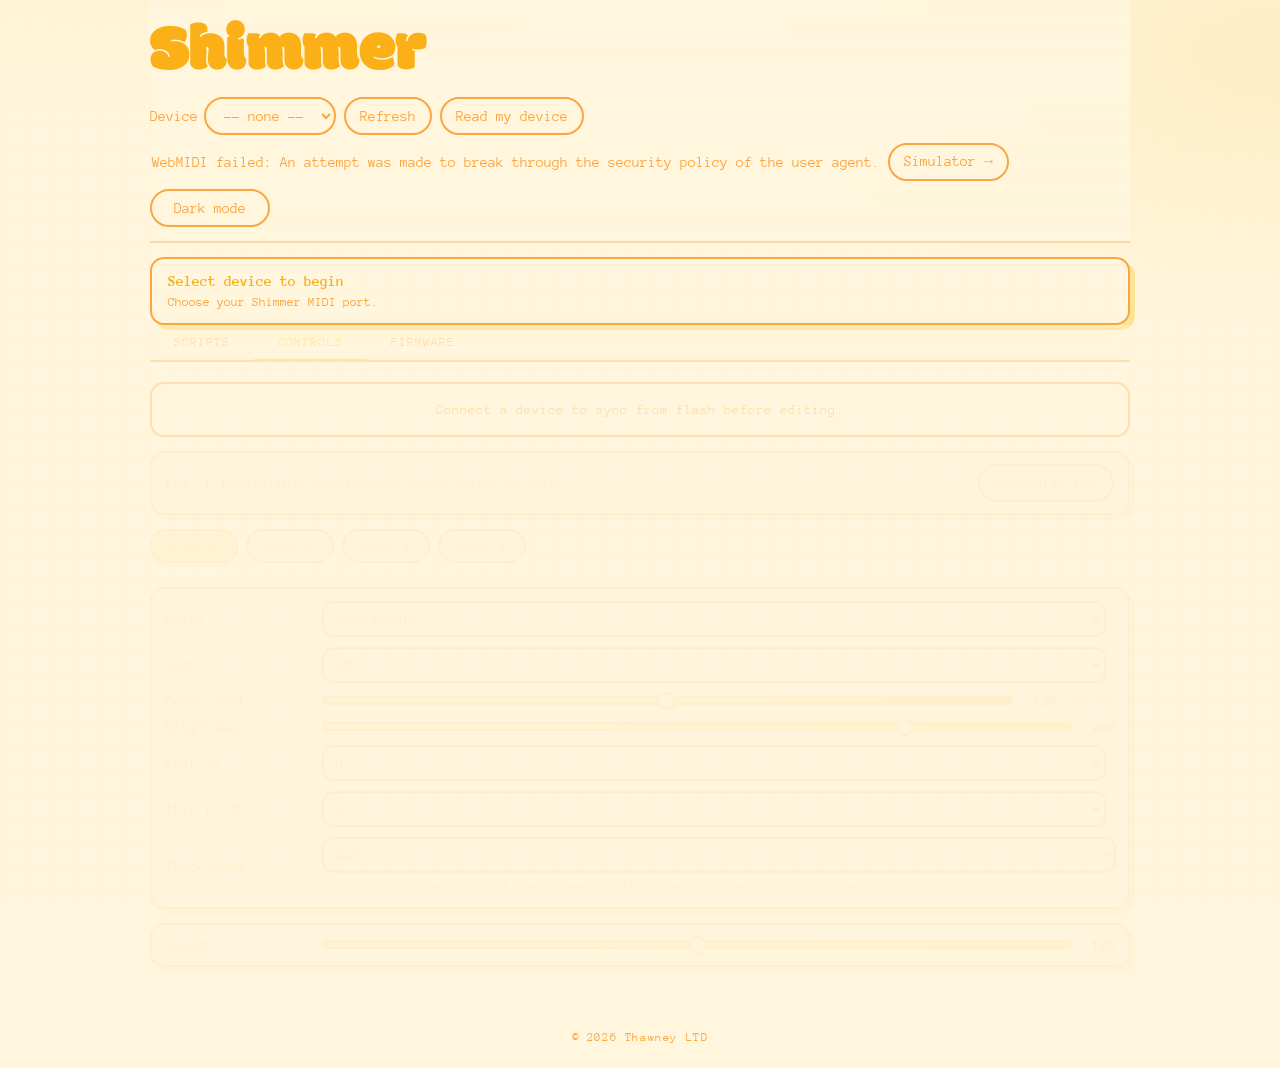
==== index.html @ 728501c5 "made the light mode less brown" ====
<!DOCTYPE html>
<html lang="en">
<head>
  <meta charset="UTF-8">
  <meta name="viewport" content="width=device-width, initial-scale=1.0">
  <title>Shimmer</title>
  <script>
    try {
      const theme = localStorage.getItem('shimmer-theme');
      if (theme) document.documentElement.dataset.theme = theme;
    } catch (e) {}
  </script>
  <link rel="preconnect" href="https://fonts.googleapis.com">
  <link rel="preconnect" href="https://fonts.gstatic.com" crossorigin>
  <link href="https://fonts.googleapis.com/css2?family=Anonymous+Pro:wght@700&family=Modak&display=swap" rel="stylesheet">
  <link rel="icon" href="favicon.svg" type="image/svg+xml">
  <link rel="stylesheet" href="style.css?v=7">
</head>
<body>
  <header>
    <h1>Shimmer</h1>
    <div id="midi-bar">
      <label class="port-label">Device <select id="midi-port"><option value="">-- none --</option></select></label>
      <button id="btn-refresh" class="btn-small">Refresh</button>
      <button id="btn-read-device" class="btn-small">Read my device</button>
      <span id="status"></span>
      <a href="simulator.html" class="btn-small" style="text-decoration:none;display:inline-flex;align-items:center;">Simulator →</a>
      <button type="button" class="btn-small theme-toggle" data-theme-toggle aria-pressed="false">Dark mode</button>
    </div>
  </header>

  <section id="startup-gate" data-state="awaiting" aria-live="polite">
    <h2 id="startup-title">Select device to begin</h2>
    <p id="startup-sub">Choose your Shimmer MIDI port, then wait while settings and scripts load.</p>
    <div class="startup-progress-track">
      <div id="startup-progress"></div>
    </div>
  </section>

  <nav class="tab-bar">
    <button class="tab" data-tab="scripts">Scripts</button>
    <button class="tab active" data-tab="controls">Controls</button>
    <button class="tab" data-tab="firmware">Firmware</button>
  </nav>

  <!-- ── Scripts tab ── -->
  <section id="tab-scripts" class="tab-content">
    <div id="slot-cards"></div>
    <p class="api-docs"><a href="user-modes/README.md" target="_blank">JS API reference →</a></p>
  </section>

  <!-- ── Controls tab ── -->
  <section id="tab-controls" class="tab-content active">

    <div class="lock-banner">
      Connect a device to sync from flash before editing.
    </div>

    <div id="key-banner">
      Key: <span id="key-info">C Pentatonic</span>
      <span class="key-hint">(double-press device button to cycle)</span>
      <div id="key-actions">
        <button id="btn-randomize-key" class="btn-small">Randomize Key</button>
      </div>
    </div>

    <div id="mode-picker">
      <div id="mode-pills"></div>
      <p id="mode-desc"></p>
    </div>

    <section id="shared-params">
      <label>Scale
        <select id="p-scale">
          <option value="0">Major</option>
          <option value="1">Minor</option>
          <option value="2">Dorian</option>
          <option value="3" selected>Pentatonic</option>
          <option value="4">Chromatic</option>
          <option value="5">Mixolydian</option>
          <option value="6">Lydian</option>
          <option value="7">Phrygian</option>
          <option value="8">Harmonic Minor</option>
          <option value="9">Whole Tone</option>
        </select>
      </label>
      <label>Root
        <select id="p-root"></select>
      </label>
      <label class="label-stack"><span>Tempo (BPM)</span>
        <div class="tempo-field">
          <input type="range" id="p-tempo" min="1" max="240" step="1" value="120">
          <output id="p-tempo-val">120</output>
          <span id="clock-info" class="control-note">Internal clock</span>
        </div>
      </label>
      <label>Brightness
        <input type="range" id="p-brightness" min="0" max="255" step="1" value="200">
        <output id="p-brightness-val">200</output>
      </label>
      <label>MIDI Ch
        <select id="p-channel">
          <option value="0">1</option><option value="1">2</option>
          <option value="2">3</option><option value="3">4</option>
          <option value="4">5</option><option value="5">6</option>
          <option value="6">7</option><option value="7">8</option>
          <option value="8">9</option><option value="9">10</option>
          <option value="10">11</option><option value="11">12</option>
          <option value="12">13</option><option value="13">14</option>
          <option value="14">15</option><option value="15">16</option>
        </select>
      </label>
      <label>MIDI In Ch
        <select id="p-in-channel">
          <option value="0">1</option><option value="1">2</option>
          <option value="2">3</option><option value="3">4</option>
          <option value="4">5</option><option value="5">6</option>
          <option value="6">7</option><option value="7">8</option>
          <option value="8">9</option><option value="9">10</option>
          <option value="10">11</option><option value="11">12</option>
          <option value="12">13</option><option value="13">14</option>
          <option value="14">15</option><option value="15">16</option>
        </select>
      </label>
      <label class="label-stack"><span>Clock Mode</span>
        <div class="control-stack">
          <select id="p-clock-mode">
            <option value="auto">Auto</option>
            <option value="leader">Leader</option>
            <option value="follower">Follower</option>
            <option value="internal">Internal</option>
          </select>
          <span id="p-clock-mode-help" class="control-note">Auto: follow external clock when present, otherwise run internal clock and send clock out.</span>
        </div>
      </label>
    </section>

    <section id="mode-param">
      <label>
        <span id="lbl-param">Amount</span>
        <input type="range" id="p-param" min="0" max="255" step="1" value="128">
        <output id="p-param-val">128</output>
      </label>
    </section>

  </section>

  <!-- ── Firmware tab ── -->
  <section id="tab-firmware" class="tab-content">
    <div class="fw-panel">
      <div class="fw-server-row">
        <span id="fw-server-info">Checking firmware folder…</span>
        <button id="fw-server-reload" class="fw-reload-btn" title="Re-check folder">↺</button>
      </div>
      <div class="fw-zone">
        <label class="fw-file-label">
          <input type="file" id="fw-file" accept=".bin">
          <span id="fw-filename">or choose a file…</span>
        </label>
        <button id="fw-flash" class="fw-flash-btn" disabled>Flash firmware</button>
        <button id="fw-abort" class="fw-abort-btn" style="display:none">Abort</button>
      </div>
      <div class="fw-progress-track" id="fw-progress-track" style="display:none">
        <div id="fw-progress-bar"></div>
      </div>
      <p id="fw-status" class="fw-status-text"></p>
      <p class="fw-note">
        The device reboots automatically after a successful flash.<br>
        Rollback is active: if the new firmware crashes before setup() completes,
        the device boots the previous version.
      </p>
    </div>
  </section>

  <script src="theme.js?v=1"></script>
  <script src="script-safety.js?v=2"></script>
  <script src="app.js?v=10"></script>
  <footer class="site-footer">© 2026 Thawney LTD</footer>
</body>
</html>
---- style.css ----
*,
*::before,
*::after {
  box-sizing: border-box;
  margin: 0;
  padding: 0;
}

html {
  color-scheme: light;
}

:root {
  --paper: #fff6dd;
  --paper-2: #fff6dd;
  --surface: #fff6dd;
  --surface-2: #fff6dd;
  --surface-3: #ffdc79;
  --ink: #faa642;
  --ink-soft: #faa642;
  --accent-olive: #fcb017;
  --line: #faa642;
  --line-soft: rgba(250, 166, 66, 0.22);
  --accent-yellow: #fec40e;
  --accent-glow: #ffdc79;
  --shadow: rgba(255, 220, 121, 0.7);
  --radius: 14px;
  --pill: 999px;
  --page-w: min(980px, 100% - 30px);
}

html[data-theme="dark"] {
  color-scheme: dark;
  --paper: #232323;
  --paper-2: #2d2d2d;
  --surface: #303030;
  --surface-2: #343434;
  --surface-3: #4a4a4a;
  --ink: #ffffff;
  --ink-soft: #f0f0f0;
  --accent-olive: #ffc60a;
  --line: #ffc60a;
  --line-soft: rgba(255, 198, 10, 0.22);
  --accent-yellow: #ffc60a;
  --accent-glow: #fff1bd;
  --shadow: #8f6e00;
}

body {
  min-height: 100vh;
  color: var(--ink);
  font-family: "Anonymous Pro", "Courier New", monospace;
  font-size: 15px;
  background:
    radial-gradient(1200px 560px at 8% -18%, rgba(255, 220, 121, 0.22), transparent 55%),
    radial-gradient(900px 480px at 100% 5%, rgba(252, 176, 23, 0.12), transparent 58%),
    linear-gradient(180deg, var(--paper), var(--paper-2));
}

body::before {
  content: "";
  position: fixed;
  inset: 0;
  pointer-events: none;
  background-image:
    linear-gradient(to right, rgba(255, 220, 121, 0.14) 1px, transparent 1px),
    linear-gradient(to bottom, rgba(255, 220, 121, 0.14) 1px, transparent 1px);
  background-size: 24px 24px;
  opacity: 0.24;
}

/* ---------------------------------------------------------------------------
   Header
--------------------------------------------------------------------------- */
header {
  position: sticky;
  top: 0;
  z-index: 20;
  padding: 20px 0 14px;
  background: linear-gradient(180deg, rgba(255, 246, 221, 0.98), rgba(255, 246, 221, 0.94));
  backdrop-filter: blur(4px);
  border-bottom: 2px solid rgba(250, 166, 66, 0.4);
  width: var(--page-w);
  margin: 0 auto;
}

h1 {
  display: inline-block;
  font-family: "Modak", Impact, sans-serif;
  font-size: clamp(2.2rem, 5.2vw, 4.2rem);
  font-weight: 400;
  line-height: 1;
  color: var(--accent-olive);
}

#midi-bar {
  margin-top: 10px;
  display: flex;
  flex-wrap: wrap;
  gap: 8px;
  align-items: center;
}

#midi-bar select,
.btn-small {
  height: 38px;
  border: 2px solid var(--line);
  background: var(--surface-2);
  color: var(--ink);
  border-radius: var(--pill);
  padding: 0 14px;
  font: inherit;
}

#midi-bar button,
.btn-small {
  cursor: pointer;
}

#midi-bar button:hover,
.btn-small:hover {
  background: var(--surface-3);
}

.theme-toggle {
  min-width: 120px;
}

button.home-link {
  font: inherit;
  cursor: pointer;
}

#midi-bar select:focus,
#midi-bar button:focus,
.btn-small:focus,
.mode-pill:focus,
label select:focus,
input[type="range"]:focus {
  outline: 3px solid rgba(254, 196, 14, 0.34);
  outline-offset: 1px;
}

.port-label {
  display: inline-flex;
  gap: 6px;
  align-items: center;
  color: var(--ink-soft);
}

#status {
  color: var(--ink-soft);
  padding-left: 2px;
}

/* ---------------------------------------------------------------------------
   Startup gate + global lock
--------------------------------------------------------------------------- */
#startup-gate {
  width: var(--page-w);
  margin: 14px auto 0;
  padding: 14px 16px;
  background: var(--surface);
  border: 2px solid var(--line);
  border-radius: var(--radius);
  box-shadow: 5px 5px 0 var(--shadow);
}

#startup-gate h2 {
  font-size: 15px;
  color: var(--accent-olive);
}

#startup-gate p {
  margin-top: 6px;
  font-size: 13px;
  color: var(--ink-soft);
}

.startup-progress-track {
  margin-top: 10px;
  height: 10px;
  border-radius: var(--pill);
  border: 2px solid var(--line);
  background: #ffdc79;
  overflow: hidden;
}

#startup-progress {
  width: 0%;
  height: 100%;
  background: linear-gradient(90deg, var(--accent-yellow), var(--accent-glow));
  transition: width 0.18s ease;
}

#startup-gate[data-state="awaiting"] .startup-progress-track {
  display: none;
}

#startup-gate[data-state="ready"] {
  display: none;
}

body.boot-locked .tab-bar,
body.boot-locked .tab-content {
  opacity: 0.28;
  pointer-events: none;
  user-select: none;
}

/* ---------------------------------------------------------------------------
   Tab navigation
--------------------------------------------------------------------------- */
.tab-bar {
  position: sticky;
  top: calc(20px + 14px + 2rem + 10px + 38px + 2px); /* rough header height */
  z-index: 10;
  display: flex;
  gap: 0;
  width: var(--page-w);
  margin: 0 auto;
  border-bottom: 2px solid var(--line);
  background: rgba(255, 246, 221, 0.96);
  backdrop-filter: blur(4px);
}

.tab {
  padding: 10px 24px;
  background: none;
  border: none;
  border-bottom: 3px solid transparent;
  color: var(--ink-soft);
  font: inherit;
  font-size: 13px;
  text-transform: uppercase;
  letter-spacing: 0.08em;
  cursor: pointer;
  transition: color 0.12s ease, border-color 0.12s ease;
  margin-bottom: -2px;
}

.tab:hover {
  color: var(--ink);
}

.tab.active {
  color: var(--accent-yellow);
  border-bottom-color: var(--accent-yellow);
}

/* ---------------------------------------------------------------------------
   Tab content sections
--------------------------------------------------------------------------- */
.tab-content {
  display: none;
  width: var(--page-w);
  margin: 0 auto;
  padding: 20px 0 40px;
}

.tab-content.active {
  display: block;
}

/* ---------------------------------------------------------------------------
   Scripts tab — slot cards
--------------------------------------------------------------------------- */
#slot-cards {
  display: grid;
  grid-template-columns: repeat(auto-fit, minmax(380px, 1fr));
  gap: 18px;
}

.slot-card {
  background: var(--surface);
  border: 2px solid var(--line);
  border-radius: var(--radius);
  box-shadow: 5px 5px 0 var(--shadow);
  padding: 16px;
  display: flex;
  flex-direction: column;
  gap: 10px;
}

.slot-header {
  display: flex;
  align-items: baseline;
  gap: 10px;
}

.slot-num {
  font-size: 11px;
  text-transform: uppercase;
  letter-spacing: 0.1em;
  color: var(--ink-soft);
  white-space: nowrap;
}

.slot-name {
  font-weight: 700;
  color: var(--accent-olive);
  font-size: 1.05rem;
  white-space: nowrap;
  overflow: hidden;
  text-overflow: ellipsis;
}

.slot-desc {
  color: var(--ink-soft);
  font-size: 13px;
  line-height: 1.5;
  min-height: 2.8em;
}

.slot-picker {
  display: flex;
  flex-wrap: wrap;
  gap: 8px;
  align-items: center;
}

.slot-picker select {
  flex: 1;
  min-width: 0;
  min-height: 34px;
  border: 2px solid var(--line);
  border-radius: 11px;
  padding: 0 10px;
  font: inherit;
  font-size: 13px;
  color: var(--ink);
  background: var(--surface-2);
  cursor: pointer;
}

.slot-picker select:focus {
  outline: 3px solid rgba(254, 196, 14, 0.34);
  outline-offset: 1px;
}

.file-label {
  display: inline-flex;
  align-items: center;
  gap: 6px;
  height: 34px;
  border: 2px solid var(--line);
  border-radius: 11px;
  padding: 0 12px;
  font: inherit;
  font-size: 13px;
  color: var(--ink-soft);
  background: var(--surface-2);
  cursor: pointer;
  white-space: nowrap;
}

.file-label:hover {
  background: var(--surface-3);
}

.file-label input[type="file"] {
  display: none;
}

/* Script search */
.script-search-wrap {
  position: relative;
  flex: 1;
  min-width: 0;
}

.script-search {
  width: 100%;
  background: var(--paper);
  color: var(--ink);
  font-family: "Anonymous Pro", "Courier New", monospace;
  font-size: 13px;
  border: 2px solid var(--line);
  border-radius: var(--radius);
  padding: 6px 10px;
  outline: none;
}

.script-search::placeholder {
  color: var(--ink-soft);
  opacity: 0.45;
}

.script-search:focus {
  outline: 3px solid rgba(254, 196, 14, 0.34);
  outline-offset: 1px;
}

.script-results {
  display: none;
  position: absolute;
  top: calc(100% + 4px);
  left: 0;
  right: 0;
  z-index: 100;
  max-height: 280px;
  overflow-y: auto;
  list-style: none;
  background: var(--surface);
  border: 2px solid var(--line);
  border-radius: var(--radius);
  box-shadow: 0 8px 24px rgba(255, 220, 121, 0.26);
}

.script-results.open {
  display: block;
}

.script-result {
  display: flex;
  flex-direction: column;
  gap: 2px;
  padding: 8px 12px;
  cursor: pointer;
  border-bottom: 1px solid rgba(250, 166, 66, 0.14);
}

.script-result:last-child {
  border-bottom: none;
}

.script-result:hover,
.script-result--active {
  background: rgba(254, 196, 14, 0.14);
}

.script-result-name {
  font-weight: 700;
  color: var(--accent-olive);
  font-size: 13px;
}

.script-result-badge {
  font-size: 10px;
  color: #fcb017;
  opacity: 0.8;
  text-transform: uppercase;
  letter-spacing: 0.05em;
}

.script-result-desc {
  font-size: 11px;
  color: var(--ink-soft);
  opacity: 0.75;
  line-height: 1.4;
}

.script-result-sound {
  font-size: 11px;
  color: var(--accent-yellow);
  opacity: 0.55;
}

.script-result-sound::before {
  content: '♪  ';
}

.script-result-empty {
  padding: 10px 12px;
  color: var(--ink-soft);
  opacity: 0.4;
  font-style: italic;
  font-size: 12px;
}

.slot-code {
  display: block;
  width: 100%;
  height: 280px;
  background: #fff6dd;
  color: #faa642;
  font-family: "Anonymous Pro", "Courier New", monospace;
  font-size: 12px;
  border: 2px solid var(--line);
  border-radius: var(--radius);
  padding: 10px 12px;
  resize: vertical;
  tab-size: 2;
  box-shadow: inset 0 2px 8px rgba(255, 220, 121, 0.16);
}

.slot-code:focus {
  outline: 3px solid rgba(254, 196, 14, 0.34);
  outline-offset: 1px;
}

.slot-safety {
  min-height: 2.3em;
  font-size: 12px;
  line-height: 1.45;
  color: #faa642;
}

.slot-safety--warn {
  color: #fcb017;
}

.slot-safety--error {
  color: #cc5a1b;
}

.slot-footer {
  display: flex;
  align-items: center;
  gap: 12px;
  flex-wrap: wrap;
}

.slot-upload-btn {
  height: 36px;
  background: var(--accent-yellow);
  color: #0d0d0b;
  border: none;
  border-radius: var(--pill);
  padding: 0 18px;
  font: inherit;
  font-weight: 700;
  cursor: pointer;
  transition: opacity 0.12s ease;
}

.slot-dl-btn {
  height: 36px;
  background: var(--surface-2);
  color: var(--ink);
  border: 2px solid var(--line);
  border-radius: var(--pill);
  padding: 0 18px;
  font: inherit;
  font-weight: 700;
  cursor: pointer;
  transition: opacity 0.12s ease, background 0.12s ease;
}

.slot-dl-btn:hover { opacity: 0.88; background: var(--surface-3); }
.slot-dl-btn:disabled { opacity: 0.4; cursor: default; }

.slot-upload-btn:hover { opacity: 0.88; }
.slot-upload-btn:disabled { opacity: 0.4; cursor: default; }

.slot-status {
  color: var(--ink-soft);
  font-size: 13px;
}

.api-docs {
  margin-top: 14px;
  font-size: 13px;
}

.api-docs a {
  color: var(--accent-yellow);
}

/* ---------------------------------------------------------------------------
   Controls lock (hidden once device is synced)
--------------------------------------------------------------------------- */
.lock-banner {
  text-align: center;
  padding: 18px 20px;
  background: var(--surface);
  border: 2px solid var(--line);
  border-radius: var(--radius);
  color: var(--ink-soft);
  font-size: 14px;
}

.lock-banner strong {
  color: var(--accent-yellow);
}

#tab-controls.synced .lock-banner {
  display: none;
}

#tab-controls:not(.synced) #key-banner,
#tab-controls:not(.synced) #mode-picker,
#tab-controls:not(.synced) #shared-params,
#tab-controls:not(.synced) #mode-param {
  opacity: 0.3;
  pointer-events: none;
  user-select: none;
}

/* ---------------------------------------------------------------------------
   Controls tab
--------------------------------------------------------------------------- */
#tab-controls {
  display: none;
  flex-direction: column;
  gap: 14px;
}

#tab-controls.active {
  display: flex;
}

#key-banner {
  display: flex;
  flex-wrap: wrap;
  align-items: baseline;
  gap: 8px;
  padding: 11px 14px;
  background: var(--surface);
  border: 2px solid var(--line);
  border-radius: var(--radius);
  box-shadow: 5px 5px 0 var(--shadow);
}

#key-actions {
  margin-left: auto;
  display: flex;
  flex-wrap: wrap;
  gap: 8px;
}

#key-info {
  font-weight: 700;
  color: var(--ink);
}

.key-hint {
  color: var(--ink-soft);
  font-size: 13px;
}

#mode-picker {
  padding: 0;
}

#mode-pills {
  display: flex;
  flex-wrap: wrap;
  gap: 8px;
}

.mode-pill {
  border: 2px solid var(--line);
  border-radius: var(--pill);
  background: var(--surface-2);
  color: var(--ink);
  padding: 7px 18px;
  font: inherit;
  cursor: pointer;
  transition: transform 0.12s ease, box-shadow 0.12s ease, background-color 0.12s ease;
}

.mode-pill:hover {
  transform: translateY(-1px);
  box-shadow: 0 3px 0 var(--shadow);
}

.mode-pill.active {
  background: var(--surface-3);
  box-shadow: 0 4px 0 var(--shadow);
}

#mode-desc {
  margin-top: 10px;
  max-width: 760px;
  color: var(--ink-soft);
  line-height: 1.55;
  font-size: 14px;
}

#shared-params,
#mode-param {
  background: var(--surface);
  border: 2px solid var(--line);
  border-radius: var(--radius);
  box-shadow: 5px 5px 0 var(--shadow);
  padding: 12px;
  display: grid;
  gap: 10px;
}

label {
  display: grid;
  grid-template-columns: 148px 1fr auto;
  gap: 10px;
  align-items: center;
  color: var(--ink-soft);
}

label.label-stack {
  grid-template-columns: 148px 1fr;
}

label > span {
  color: var(--ink-soft);
}

.tempo-field {
  display: flex;
  flex-wrap: wrap;
  align-items: center;
  gap: 10px;
}

.control-stack {
  display: flex;
  flex-direction: column;
  gap: 6px;
}

.tempo-field input[type="range"] {
  flex: 1 1 240px;
}

.control-note {
  color: var(--accent-yellow);
  font-size: 12px;
  line-height: 1.35;
}

label select {
  width: 100%;
  min-height: 36px;
  border: 2px solid var(--line);
  border-radius: 11px;
  padding: 0 10px;
  font: inherit;
  color: var(--ink);
  background: var(--surface-2);
}

output {
  min-width: 34px;
  text-align: right;
  color: var(--ink);
  font-weight: 700;
}

input[type="range"] {
  -webkit-appearance: none;
  appearance: none;
  width: 100%;
  height: 9px;
  border-radius: 999px;
  border: 2px solid var(--line);
  background: linear-gradient(90deg, var(--accent-glow), var(--accent-yellow));
}

input[type="range"]::-webkit-slider-thumb {
  -webkit-appearance: none;
  width: 18px;
  height: 18px;
  border-radius: 50%;
  background: #fff6dd;
  border: 2px solid var(--line);
  box-shadow: 2px 2px 0 var(--shadow);
  cursor: pointer;
}

input[type="range"]::-moz-range-thumb {
  width: 18px;
  height: 18px;
  border-radius: 50%;
  background: #fff6dd;
  border: 2px solid var(--line);
  box-shadow: 2px 2px 0 var(--shadow);
  cursor: pointer;
}

@keyframes fade-up {
  from { opacity: 0; transform: translateY(8px); }
  to   { opacity: 1; transform: translateY(0); }
}

/* ---------------------------------------------------------------------------
   Responsive
--------------------------------------------------------------------------- */
/* ---------------------------------------------------------------------------
   Firmware tab
--------------------------------------------------------------------------- */
.fw-panel {
  display: flex;
  flex-direction: column;
  gap: 14px;
  max-width: 680px;
}

.fw-server-row {
  display: flex;
  align-items: center;
  gap: 10px;
  font-family: monospace;
  font-size: 0.85rem;
  color: var(--accent-yellow);
  opacity: 0.85;
}

.fw-reload-btn {
  background: none;
  border: 1px solid var(--accent-yellow);
  color: var(--accent-yellow);
  border-radius: 50%;
  width: 24px;
  height: 24px;
  font-size: 0.9rem;
  cursor: pointer;
  opacity: 0.6;
  line-height: 1;
  padding: 0;
  flex-shrink: 0;
}
.fw-reload-btn:hover { opacity: 1; }

.fw-zone {
  display: flex;
  flex-wrap: wrap;
  gap: 10px;
  align-items: center;
}

.fw-file-label {
  display: inline-flex;
  align-items: center;
  height: 38px;
  border: 2px solid var(--line);
  border-radius: var(--pill);
  padding: 0 16px;
  font: inherit;
  font-size: 13px;
  color: var(--ink-soft);
  background: var(--surface-2);
  cursor: pointer;
  white-space: nowrap;
  gap: 8px;
}

.fw-file-label:hover {
  background: var(--surface-3);
}

.fw-file-label input[type="file"] {
  display: none;
}

.fw-flash-btn {
  height: 38px;
  background: var(--accent-yellow);
  color: #0d0d0b;
  border: none;
  border-radius: var(--pill);
  padding: 0 20px;
  font: inherit;
  font-weight: 700;
  cursor: pointer;
  transition: opacity 0.12s ease;
}

.fw-flash-btn:hover  { opacity: 0.88; }
.fw-flash-btn:disabled { opacity: 0.35; cursor: default; }

.fw-abort-btn {
  height: 38px;
  background: var(--surface-2);
  color: var(--ink);
  border: 2px solid var(--line);
  border-radius: var(--pill);
  padding: 0 20px;
  font: inherit;
  font-weight: 700;
  cursor: pointer;
  transition: opacity 0.12s ease, background 0.12s ease;
}

.fw-abort-btn:hover { background: var(--surface-3); }

.fw-progress-track {
  height: 10px;
  border-radius: var(--pill);
  border: 2px solid var(--line);
  background: #ffdc79;
  overflow: hidden;
}

#fw-progress-bar {
  width: 0%;
  height: 100%;
  background: linear-gradient(90deg, var(--accent-yellow), var(--accent-glow));
  transition: width 0.2s ease;
}

.fw-status-text {
  color: var(--ink-soft);
  font-size: 13px;
  min-height: 1em;
}

.fw-note {
  font-size: 12px;
  color: #faa642;
  line-height: 1.6;
  border-left: 2px solid #ffdc79;
  padding-left: 10px;
}

@media (max-width: 760px) {
  :root {
    --page-w: min(980px, 100% - 22px);
  }

  h1 {
    font-size: clamp(2.3rem, 12vw, 3.4rem);
  }

  label {
    grid-template-columns: 1fr;
    gap: 6px;
  }

  output {
    text-align: left;
  }

  #midi-bar {
    gap: 6px;
  }

  #midi-bar select,
  #midi-bar button,
  .btn-small {
    height: 36px;
    padding: 0 12px;
  }

  #key-actions {
    margin-left: 0;
    width: 100%;
  }

  #slot-cards {
    grid-template-columns: 1fr;
  }
}

.site-footer {
  text-align: center;
  padding: 1.5rem;
  font-size: 0.75rem;
  color: #faa642;
  letter-spacing: 0.05em;
}

html[data-theme="dark"] body {
  background:
    radial-gradient(1200px 560px at 8% -18%, rgba(255, 198, 10, 0.14), transparent 55%),
    radial-gradient(900px 480px at 100% 5%, rgba(255, 198, 10, 0.22), transparent 58%),
    linear-gradient(180deg, var(--paper), var(--paper-2));
}

html[data-theme="dark"] body::before {
  background-image:
    linear-gradient(to right, rgba(255, 255, 255, 0.06) 1px, transparent 1px),
    linear-gradient(to bottom, rgba(255, 255, 255, 0.06) 1px, transparent 1px);
  opacity: 0.28;
}

html[data-theme="dark"] header {
  background: linear-gradient(180deg, rgba(35, 35, 35, 0.96), rgba(45, 45, 45, 0.9));
  border-bottom-color: rgba(255, 198, 10, 0.5);
}

html[data-theme="dark"] #midi-bar select:focus,
html[data-theme="dark"] #midi-bar button:focus,
html[data-theme="dark"] .btn-small:focus,
html[data-theme="dark"] .mode-pill:focus,
html[data-theme="dark"] label select:focus,
html[data-theme="dark"] input[type="range"]:focus,
html[data-theme="dark"] .slot-picker select:focus,
html[data-theme="dark"] .script-search:focus,
html[data-theme="dark"] .slot-code:focus {
  outline: 3px solid rgba(255, 198, 10, 0.45);
}

html[data-theme="dark"] #startup-gate {
  background: var(--surface);
}

html[data-theme="dark"] .startup-progress-track,
html[data-theme="dark"] .fw-progress-track {
  background: #1c1c1c;
}

html[data-theme="dark"] .tab-bar {
  background: rgba(35, 35, 35, 0.96);
}

html[data-theme="dark"] .script-results {
  box-shadow: 0 8px 24px rgba(0, 0, 0, 0.5);
}

html[data-theme="dark"] .script-result {
  border-bottom-color: rgba(255, 255, 255, 0.05);
}

html[data-theme="dark"] .script-result:hover,
html[data-theme="dark"] .script-result--active {
  background: rgba(255, 198, 10, 0.12);
}

html[data-theme="dark"] .slot-code {
  background: #111;
  color: #c8a96e;
  box-shadow: inset 0 2px 8px rgba(0, 0, 0, 0.4);
}

html[data-theme="dark"] input[type="range"]::-webkit-slider-thumb,
html[data-theme="dark"] input[type="range"]::-moz-range-thumb {
  background: #fff1bd;
}

html[data-theme="dark"] .fw-note {
  color: #888;
  border-left-color: #555;
}

html[data-theme="dark"] .site-footer {
  color: #555;
}
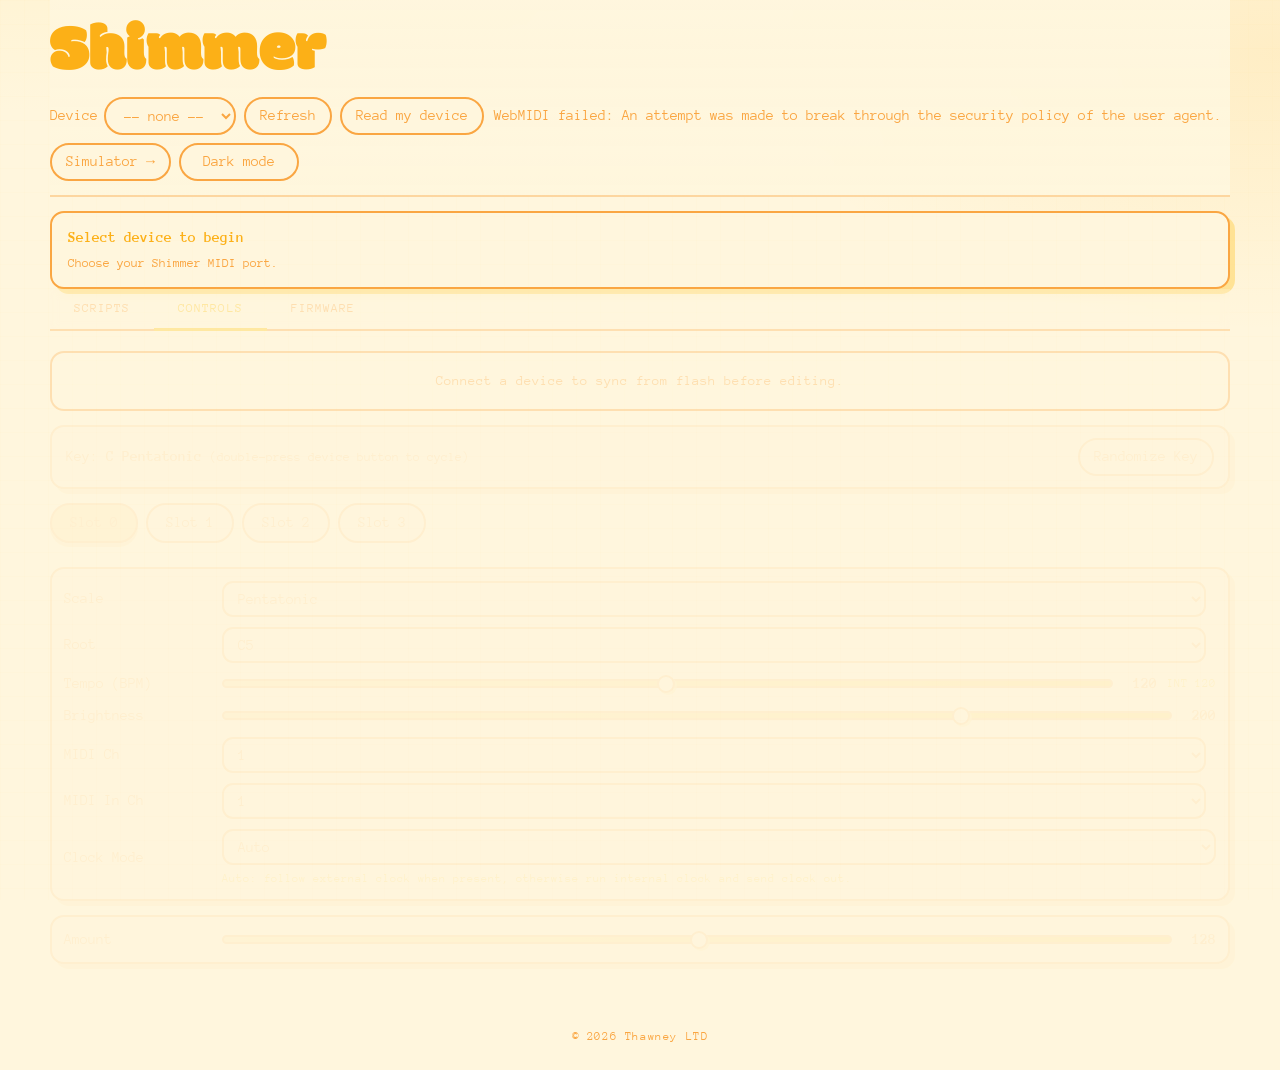
==== commit 1ac6f041: "made searching friendlier" ====
--- a/index.html
+++ b/index.html
@@ -14,7 +14,7 @@
   <link rel="preconnect" href="https://fonts.gstatic.com" crossorigin>
   <link href="https://fonts.googleapis.com/css2?family=Anonymous+Pro:wght@700&family=Modak&display=swap" rel="stylesheet">
   <link rel="icon" href="favicon.svg" type="image/svg+xml">
-  <link rel="stylesheet" href="style.css?v=7">
+  <link rel="stylesheet" href="style.css?v=12">
 </head>
 <body>
   <header>
@@ -45,7 +45,91 @@
 
   <!-- ── Scripts tab ── -->
   <section id="tab-scripts" class="tab-content">
-    <div id="slot-cards"></div>
+    <div class="scripts-view-bar">
+      <div class="scripts-view-toggle" role="group" aria-label="Scripts view">
+        <button type="button" class="scripts-view-btn active" data-scripts-view="simple" aria-pressed="true">Simple</button>
+        <button type="button" class="scripts-view-btn" data-scripts-view="advanced" aria-pressed="false">Advanced</button>
+      </div>
+      <p class="scripts-view-note">Simple makes picking scripts easier. Advanced shows full slot code.</p>
+    </div>
+
+    <div id="scripts-simple-view" class="scripts-mode active">
+      <div class="scripts-simple-grid">
+        <section class="scripts-panel scripts-panel-slots">
+          <div class="scripts-panel-head">
+            <div>
+              <h3>Your Slots</h3>
+              <p>Choose a slot, then load a script from the library.</p>
+            </div>
+          </div>
+          <div id="simple-slot-list" class="simple-slot-list"></div>
+        </section>
+
+        <section class="scripts-panel scripts-panel-library">
+          <div class="scripts-panel-head">
+            <div>
+              <h3>Script Library</h3>
+              <p>Loaded from the `modes` and `user-modes` folders each time the page opens.</p>
+            </div>
+          </div>
+          <div class="simple-library-search-wrap">
+            <input
+              type="text"
+              class="simple-library-search"
+              id="simple-library-search"
+              placeholder="Search scripts…"
+              autocomplete="off"
+              spellcheck="false">
+          </div>
+          <div class="simple-library-filters">
+            <div class="simple-library-source-filters" role="group" aria-label="Library source">
+              <button type="button" class="simple-library-filter-btn active" data-library-source="all" aria-pressed="true">All</button>
+              <button type="button" class="simple-library-filter-btn" data-library-source="built-in" aria-pressed="false">Built-in</button>
+              <button type="button" class="simple-library-filter-btn" data-library-source="community" aria-pressed="false">Community</button>
+            </div>
+            <label class="simple-library-filter-label">Sound
+              <select id="simple-library-sound-filter" class="simple-library-sound-filter">
+                <option value="all">All sounds</option>
+              </select>
+            </label>
+          </div>
+          <div id="simple-library-results" class="simple-library-results" role="listbox" aria-label="Script library"></div>
+        </section>
+
+        <section class="scripts-panel scripts-panel-details">
+          <div class="scripts-panel-head">
+            <div>
+              <h3>Script Details</h3>
+              <p id="simple-detail-help">Pick a script to see what it does before assigning it to a slot.</p>
+            </div>
+          </div>
+          <div class="simple-script-detail">
+            <div class="simple-script-meta-row">
+              <span class="simple-script-source" id="simple-script-source">Built-in</span>
+              <span class="simple-script-slot-target" id="simple-script-slot-target">Target Slot 1</span>
+            </div>
+            <h4 id="simple-script-name">Choose a script</h4>
+            <p id="simple-script-author" class="simple-script-author"></p>
+            <p id="simple-script-desc" class="simple-script-desc">Search the library to browse the scripts available on this site.</p>
+            <p id="simple-script-sound" class="simple-script-sound"></p>
+            <div class="simple-script-actions">
+              <button type="button" class="slot-upload-btn" id="simple-use-script" disabled>Use in Slot 1</button>
+              <label class="file-label">Import .js<input type="file" accept=".js" id="simple-import-file"></label>
+              <button type="button" class="slot-dl-btn" id="simple-open-advanced">Open in advanced</button>
+            </div>
+            <details class="simple-code-preview" id="simple-code-preview">
+              <summary>Preview code</summary>
+              <textarea id="simple-script-preview" readonly spellcheck="false"></textarea>
+            </details>
+          </div>
+        </section>
+      </div>
+    </div>
+
+    <div id="scripts-advanced-view" class="scripts-mode">
+      <div id="slot-cards"></div>
+    </div>
+
     <p class="api-docs"><a href="user-modes/README.md" target="_blank">JS API reference →</a></p>
   </section>
 
@@ -174,7 +258,7 @@
 
   <script src="theme.js?v=1"></script>
   <script src="script-safety.js?v=2"></script>
-  <script src="app.js?v=10"></script>
+  <script src="app.js?v=14"></script>
   <footer class="site-footer">© 2026 Thawney LTD</footer>
 </body>
 </html>
--- a/style.css
+++ b/style.css
@@ -26,7 +26,7 @@
   --shadow: rgba(255, 220, 121, 0.7);
   --radius: 14px;
   --pill: 999px;
-  --page-w: min(980px, 100% - 30px);
+  --page-w: min(1180px, 100% - 28px);
 }
 
 html[data-theme="dark"] {
@@ -51,6 +51,7 @@
   color: var(--ink);
   font-family: "Anonymous Pro", "Courier New", monospace;
   font-size: 15px;
+  line-height: 1.45;
   background:
     radial-gradient(1200px 560px at 8% -18%, rgba(255, 220, 121, 0.22), transparent 55%),
     radial-gradient(900px 480px at 100% 5%, rgba(252, 176, 23, 0.12), transparent 58%),
@@ -263,6 +264,465 @@
 }
 
 /* ---------------------------------------------------------------------------
+   Scripts view toggle + simple browser
+--------------------------------------------------------------------------- */
+.scripts-view-bar {
+  display: flex;
+  align-items: center;
+  justify-content: space-between;
+  gap: 16px;
+  margin-bottom: 18px;
+  flex-wrap: wrap;
+}
+
+.scripts-view-toggle {
+  display: inline-flex;
+  align-items: center;
+  gap: 4px;
+  padding: 4px;
+  border: 2px solid var(--line);
+  border-radius: var(--pill);
+  background: var(--surface-2);
+  box-shadow: 4px 4px 0 var(--shadow);
+}
+
+.scripts-view-btn {
+  min-height: 36px;
+  border: none;
+  border-radius: var(--pill);
+  padding: 0 16px;
+  font: inherit;
+  font-weight: 700;
+  color: var(--ink-soft);
+  background: transparent;
+  cursor: pointer;
+}
+
+.scripts-view-btn:hover {
+  color: var(--ink);
+}
+
+.scripts-view-btn.active {
+  color: #0d0d0b;
+  background: var(--accent-yellow);
+}
+
+.scripts-view-note {
+  font-size: 14px;
+  color: var(--ink-soft);
+  max-width: 38rem;
+  line-height: 1.5;
+}
+
+.scripts-mode {
+  display: none;
+}
+
+.scripts-mode.active {
+  display: block;
+}
+
+.scripts-simple-grid {
+  display: grid;
+  grid-template-columns: minmax(0, 1.2fr) minmax(320px, 0.8fr);
+  grid-template-areas:
+    "slots slots"
+    "library details";
+  gap: 18px;
+  align-items: start;
+}
+
+.scripts-panel {
+  background: var(--surface);
+  border: 2px solid var(--line);
+  border-radius: var(--radius);
+  box-shadow: 5px 5px 0 var(--shadow);
+  padding: 16px;
+}
+
+.scripts-panel-slots { grid-area: slots; }
+.scripts-panel-library { grid-area: library; }
+.scripts-panel-details { grid-area: details; }
+
+.scripts-panel-head {
+  display: flex;
+  align-items: flex-start;
+  justify-content: space-between;
+  gap: 12px;
+  margin-bottom: 10px;
+}
+
+.scripts-panel h3 {
+  font-size: 1.22rem;
+  color: var(--accent-olive);
+  letter-spacing: -0.02em;
+}
+
+.scripts-panel-head p {
+  margin-top: 4px;
+  color: var(--ink-soft);
+  font-size: 14px;
+  line-height: 1.5;
+}
+
+.simple-slot-list {
+  display: grid;
+  grid-template-columns: repeat(4, minmax(0, 1fr));
+  gap: 12px;
+}
+
+.simple-slot-card {
+  border: 2px solid var(--line);
+  border-radius: var(--radius);
+  background: var(--paper);
+  padding: 12px;
+  box-shadow: inset 0 2px 8px rgba(255, 220, 121, 0.12);
+  min-width: 0;
+}
+
+.simple-slot-card--selected {
+  border-color: var(--accent-yellow);
+  box-shadow:
+    inset 0 2px 8px rgba(255, 220, 121, 0.12),
+    0 0 0 3px rgba(254, 196, 14, 0.18);
+}
+
+.simple-slot-head {
+  display: flex;
+  flex-direction: column;
+  gap: 6px;
+  margin-bottom: 8px;
+}
+
+.simple-slot-title {
+  font-size: 0.96rem;
+  font-weight: 700;
+  color: var(--accent-olive);
+  line-height: 1.1;
+}
+
+.simple-slot-author {
+  font-size: 12px;
+  color: var(--ink-soft);
+  min-height: 1.1em;
+}
+
+.simple-slot-desc {
+  font-size: 12px;
+  line-height: 1.45;
+  color: var(--ink-soft);
+  min-height: 3.2em;
+  margin-bottom: 8px;
+}
+
+.simple-slot-actions {
+  display: grid;
+  grid-template-columns: repeat(2, minmax(0, 1fr));
+  gap: 8px;
+  align-items: stretch;
+}
+
+.simple-slot-select-btn {
+  height: 32px;
+  border: 2px solid var(--line);
+  border-radius: var(--pill);
+  padding: 0 12px;
+  background: var(--surface-2);
+  color: var(--ink);
+  font: inherit;
+  font-weight: 700;
+  cursor: pointer;
+  grid-column: 1 / -1;
+  justify-self: start;
+  width: auto;
+  min-width: 132px;
+  white-space: nowrap;
+}
+
+.simple-slot-select-btn:hover {
+  background: var(--surface-3);
+}
+
+.simple-slot-select-btn.active {
+  color: #0d0d0b;
+  background: var(--accent-yellow);
+  border-color: var(--accent-yellow);
+}
+
+.simple-slot-actions .slot-upload-btn,
+.simple-slot-actions .slot-dl-btn,
+.simple-script-actions .slot-upload-btn,
+.simple-script-actions .slot-dl-btn,
+.simple-script-actions .file-label {
+  height: 36px;
+}
+
+.simple-slot-actions .slot-upload-btn,
+.simple-slot-actions .slot-dl-btn,
+.simple-script-actions .slot-upload-btn,
+.simple-script-actions .slot-dl-btn {
+  padding: 0 14px;
+}
+
+.simple-slot-actions .slot-upload-btn,
+.simple-slot-actions .slot-dl-btn {
+  width: 100%;
+  white-space: nowrap;
+}
+
+.simple-slot-status {
+  grid-column: 1 / -1;
+  width: 100%;
+  font-size: 12px;
+  color: var(--ink-soft);
+  min-height: 1.25em;
+}
+
+.simple-library-search-wrap {
+  margin-bottom: 12px;
+}
+
+.simple-library-search {
+  width: 100%;
+  min-height: 48px;
+  border: 2px solid var(--line);
+  border-radius: var(--radius);
+  background: var(--paper);
+  color: var(--ink);
+  font-family: "Anonymous Pro", "Courier New", monospace;
+  font-size: 16px;
+  font-weight: 700;
+  font-size: 16px;
+  padding: 10px 14px;
+}
+
+.simple-library-search::placeholder {
+  color: var(--ink-soft);
+  opacity: 0.65;
+}
+
+.simple-library-search:focus,
+.simple-slot-select-btn:focus,
+.scripts-view-btn:focus,
+.simple-library-filter-btn:focus,
+.simple-library-sound-filter:focus,
+.simple-library-item:focus,
+.simple-code-preview summary:focus {
+  outline: 3px solid rgba(254, 196, 14, 0.34);
+  outline-offset: 1px;
+}
+
+.simple-library-filters {
+  display: flex;
+  align-items: center;
+  justify-content: space-between;
+  gap: 12px;
+  flex-wrap: wrap;
+  margin-bottom: 12px;
+}
+
+.simple-library-source-filters {
+  display: inline-flex;
+  align-items: center;
+  gap: 6px;
+  flex-wrap: wrap;
+}
+
+.simple-library-filter-btn,
+.simple-library-sound-filter {
+  border: 2px solid var(--line);
+  border-radius: var(--pill);
+  background: var(--surface-2);
+  color: var(--ink);
+  font-family: "Anonymous Pro", "Courier New", monospace;
+  font-size: 12px;
+  font-weight: 700;
+}
+
+.simple-library-filter-btn {
+  min-height: 32px;
+  padding: 0 12px;
+  cursor: pointer;
+}
+
+.simple-library-filter-btn.active {
+  background: var(--accent-yellow);
+  color: #0d0d0b;
+  border-color: var(--accent-yellow);
+}
+
+.simple-library-filter-label {
+  display: inline-flex;
+  align-items: center;
+  gap: 8px;
+  color: var(--ink-soft);
+  font-size: 12px;
+  white-space: nowrap;
+}
+
+.simple-library-sound-filter {
+  min-height: 32px;
+  padding: 0 12px;
+  cursor: pointer;
+}
+
+.simple-library-results {
+  display: flex;
+  flex-direction: column;
+  gap: 10px;
+  max-height: 540px;
+  overflow-y: auto;
+  padding-right: 2px;
+}
+
+.simple-library-item {
+  width: 100%;
+  text-align: left;
+  border: 2px solid var(--line);
+  border-radius: var(--radius);
+  background: var(--paper);
+  color: var(--ink);
+  padding: 16px 18px;
+  cursor: pointer;
+  font-family: "Anonymous Pro", "Courier New", monospace;
+}
+
+.simple-library-item:hover {
+  background: var(--surface-2);
+}
+
+.simple-library-item--active {
+  border-color: var(--accent-yellow);
+  box-shadow: 0 0 0 3px rgba(254, 196, 14, 0.16);
+}
+
+.simple-library-name-row {
+  display: flex;
+  align-items: center;
+  justify-content: space-between;
+  gap: 10px;
+  margin-bottom: 8px;
+}
+
+.simple-library-name {
+  font-size: 1.02rem;
+  font-weight: 700;
+  color: var(--accent-olive);
+}
+
+.simple-library-author {
+  font-size: 12px;
+  color: var(--ink-soft);
+  margin-bottom: 6px;
+}
+
+.simple-library-desc,
+.simple-library-sound {
+  font-size: 14px;
+  color: var(--ink-soft);
+  line-height: 1.5;
+}
+
+.simple-library-sound::before {
+  content: "♪ ";
+}
+
+.simple-library-empty {
+  padding: 12px;
+  border: 2px dashed var(--line-soft);
+  border-radius: var(--radius);
+  color: var(--ink-soft);
+  font-size: 13px;
+}
+
+.simple-script-detail h4 {
+  font-size: 1.8rem;
+  color: var(--accent-olive);
+  margin-bottom: 8px;
+  line-height: 1.05;
+  letter-spacing: -0.03em;
+}
+
+.simple-script-meta-row {
+  display: flex;
+  flex-wrap: wrap;
+  gap: 8px;
+  margin-bottom: 10px;
+}
+
+.simple-script-source,
+.simple-script-slot-target {
+  display: inline-flex;
+  align-items: center;
+  min-height: 28px;
+  padding: 0 10px;
+  border-radius: var(--pill);
+  background: var(--surface-2);
+  border: 2px solid var(--line);
+  font-size: 11px;
+  text-transform: uppercase;
+  letter-spacing: 0.08em;
+  color: var(--ink-soft);
+}
+
+.simple-script-source:empty {
+  display: none;
+}
+
+.simple-script-author,
+.simple-script-desc,
+.simple-script-sound {
+  font-size: 15px;
+  line-height: 1.55;
+  color: var(--ink-soft);
+}
+
+.simple-script-author:empty,
+.simple-script-sound:empty {
+  display: none;
+}
+
+.simple-script-actions {
+  display: flex;
+  flex-wrap: wrap;
+  gap: 8px;
+  align-items: center;
+  margin-top: 18px;
+}
+
+.simple-code-preview {
+  margin-top: 16px;
+  border-top: 2px solid var(--line-soft);
+  padding-top: 14px;
+}
+
+.simple-code-preview summary {
+  cursor: pointer;
+  font-weight: 700;
+  color: var(--ink);
+  list-style: none;
+}
+
+.simple-code-preview summary::-webkit-details-marker {
+  display: none;
+}
+
+.simple-code-preview textarea {
+  display: block;
+  width: 100%;
+  height: 240px;
+  margin-top: 12px;
+  background: #fff6dd;
+  color: #faa642;
+  font-family: "Anonymous Pro", "Courier New", monospace;
+  font-size: 12px;
+  border: 2px solid var(--line);
+  border-radius: var(--radius);
+  padding: 10px 12px;
+  resize: vertical;
+}
+
+/* ---------------------------------------------------------------------------
    Scripts tab — slot cards
 --------------------------------------------------------------------------- */
 #slot-cards {
@@ -902,6 +1362,28 @@
   padding-left: 10px;
 }
 
+@media (max-width: 980px) {
+  .scripts-simple-grid {
+    grid-template-columns: 1fr;
+    grid-template-areas:
+      "slots"
+      "library"
+      "details";
+  }
+
+  .simple-slot-list {
+    grid-template-columns: repeat(2, minmax(0, 1fr));
+  }
+
+  .simple-library-results {
+    max-height: none;
+  }
+
+  .simple-library-filters {
+    align-items: flex-start;
+  }
+}
+
 @media (max-width: 760px) {
   :root {
     --page-w: min(980px, 100% - 22px);
@@ -938,6 +1420,27 @@
 
   #slot-cards {
     grid-template-columns: 1fr;
+  }
+
+  .scripts-view-bar {
+    align-items: stretch;
+  }
+
+  .scripts-view-toggle {
+    width: 100%;
+  }
+
+  .scripts-view-btn {
+    flex: 1;
+  }
+
+  .simple-slot-list {
+    grid-template-columns: 1fr;
+  }
+
+  .simple-slot-actions,
+  .simple-script-actions {
+    align-items: stretch;
   }
 }
 
@@ -1025,3 +1528,54 @@
 html[data-theme="dark"] .site-footer {
   color: #555;
 }
+
+html[data-theme="dark"] .scripts-view-toggle {
+  background: #2c2c2c;
+  box-shadow: 4px 4px 0 rgba(0, 0, 0, 0.36);
+}
+
+html[data-theme="dark"] .scripts-view-note,
+html[data-theme="dark"] .scripts-panel-head p,
+html[data-theme="dark"] .simple-slot-author,
+html[data-theme="dark"] .simple-slot-desc,
+html[data-theme="dark"] .simple-slot-status,
+html[data-theme="dark"] .simple-library-author,
+html[data-theme="dark"] .simple-library-desc,
+html[data-theme="dark"] .simple-library-sound,
+html[data-theme="dark"] .simple-script-author,
+html[data-theme="dark"] .simple-script-desc,
+html[data-theme="dark"] .simple-script-sound {
+  color: #e8e1d0;
+}
+
+html[data-theme="dark"] .simple-slot-card,
+html[data-theme="dark"] .simple-library-item,
+html[data-theme="dark"] .simple-library-search,
+html[data-theme="dark"] .simple-library-filter-btn,
+html[data-theme="dark"] .simple-library-sound-filter,
+html[data-theme="dark"] .simple-script-source,
+html[data-theme="dark"] .simple-script-slot-target {
+  background: #262626;
+}
+
+html[data-theme="dark"] .simple-library-item:hover,
+html[data-theme="dark"] .simple-slot-select-btn:hover,
+html[data-theme="dark"] .simple-library-filter-btn:hover {
+  background: #343434;
+}
+
+html[data-theme="dark"] .simple-slot-card--selected,
+html[data-theme="dark"] .simple-library-item--active {
+  box-shadow:
+    0 0 0 3px rgba(255, 198, 10, 0.14),
+    inset 0 1px 0 rgba(255, 255, 255, 0.03);
+}
+
+html[data-theme="dark"] .simple-code-preview {
+  border-top-color: rgba(255, 198, 10, 0.18);
+}
+
+html[data-theme="dark"] .simple-code-preview textarea {
+  background: #1e1e1e;
+  color: #f3e6bc;
+}
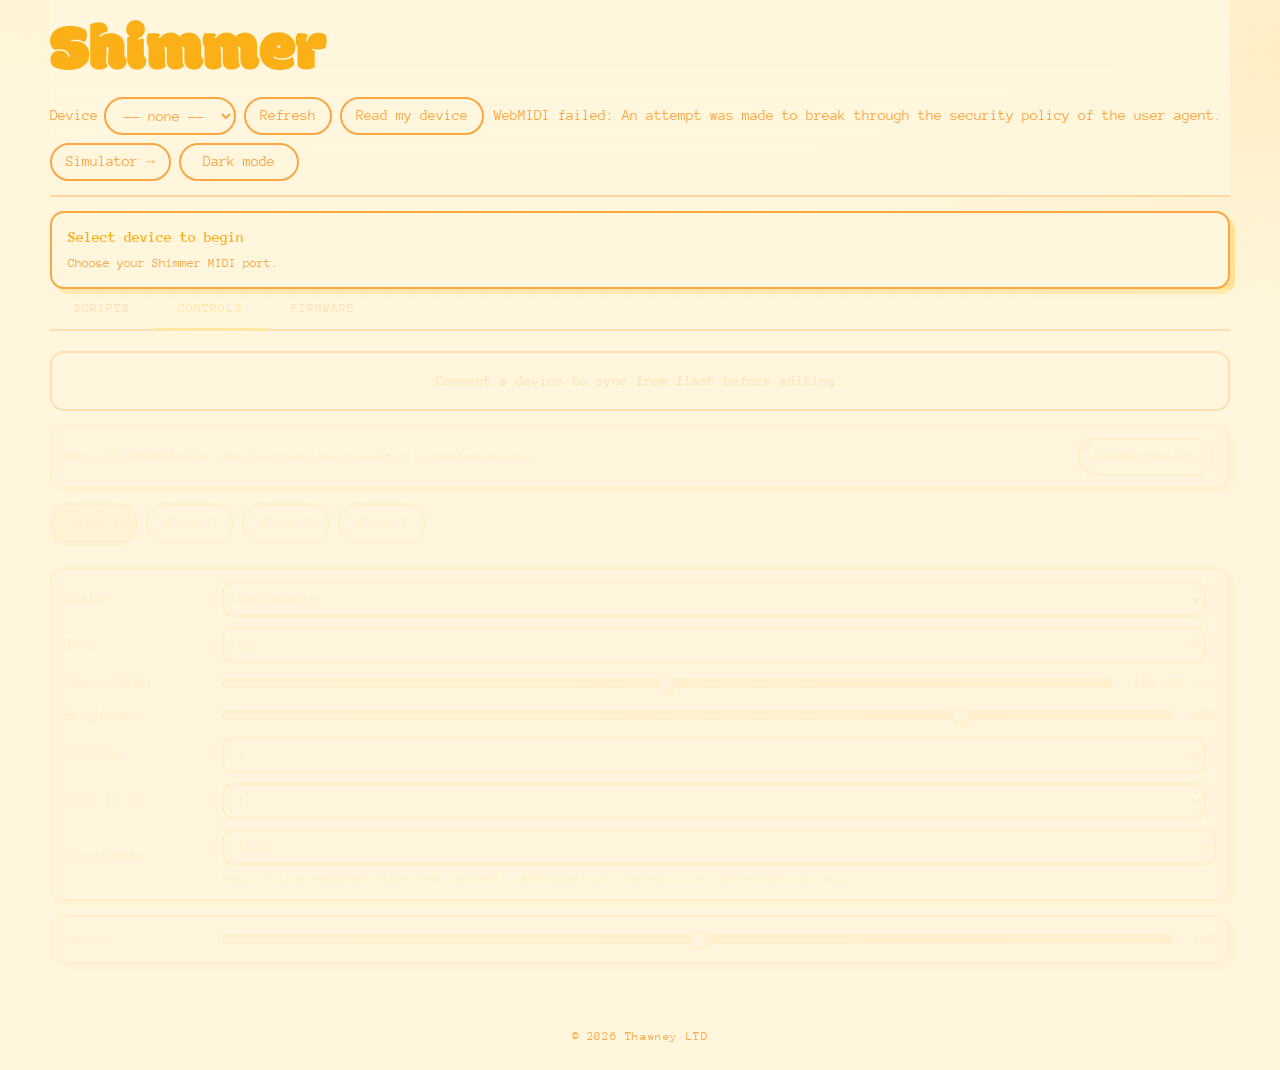
==== commit c1cf89e6: "octaves work now lol whoops" ====
--- a/index.html
+++ b/index.html
@@ -142,7 +142,7 @@
 
     <div id="key-banner">
       Key: <span id="key-info">C Pentatonic</span>
-      <span class="key-hint">(double-press device button to cycle)</span>
+      <span class="key-hint">(double-press device button to randomise key)</span>
       <div id="key-actions">
         <button id="btn-randomize-key" class="btn-small">Randomize Key</button>
       </div>
@@ -250,6 +250,7 @@
       <p id="fw-status" class="fw-status-text"></p>
       <p class="fw-note">
         The device reboots automatically after a successful flash.<br>
+        If firmware upload times out, switch to a less active script before flashing.<br>
         Rollback is active: if the new firmware crashes before setup() completes,
         the device boots the previous version.
       </p>
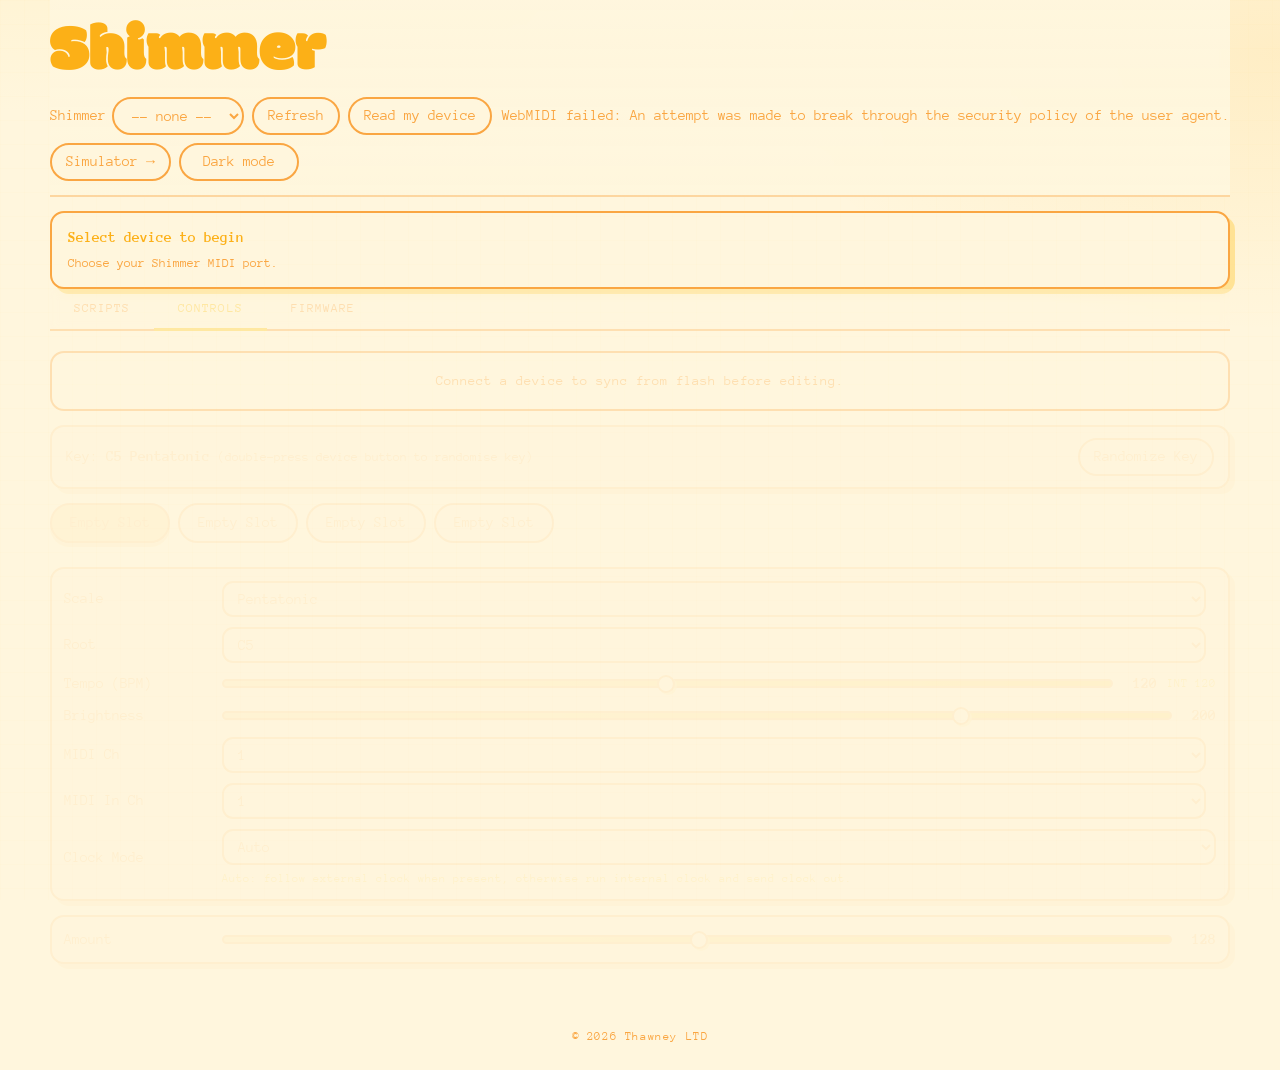
==== commit 2a68f39e: "made less bad er" ====
--- a/index.html
+++ b/index.html
@@ -3,6 +3,9 @@
 <head>
   <meta charset="UTF-8">
   <meta name="viewport" content="width=device-width, initial-scale=1.0">
+  <meta http-equiv="Cache-Control" content="no-store, no-cache, must-revalidate, max-age=0">
+  <meta http-equiv="Pragma" content="no-cache">
+  <meta http-equiv="Expires" content="0">
   <title>Shimmer</title>
   <script>
     try {
@@ -14,13 +17,13 @@
   <link rel="preconnect" href="https://fonts.gstatic.com" crossorigin>
   <link href="https://fonts.googleapis.com/css2?family=Anonymous+Pro:wght@700&family=Modak&display=swap" rel="stylesheet">
   <link rel="icon" href="favicon.svg" type="image/svg+xml">
-  <link rel="stylesheet" href="style.css?v=12">
+  <link rel="stylesheet" href="style.css?v=22">
 </head>
 <body>
   <header>
     <h1>Shimmer</h1>
     <div id="midi-bar">
-      <label class="port-label">Device <select id="midi-port"><option value="">-- none --</option></select></label>
+      <label class="port-label">Shimmer <select id="midi-port"><option value="">-- none --</option></select></label>
       <button id="btn-refresh" class="btn-small">Refresh</button>
       <button id="btn-read-device" class="btn-small">Read my device</button>
       <span id="status"></span>
@@ -47,10 +50,10 @@
   <section id="tab-scripts" class="tab-content">
     <div class="scripts-view-bar">
       <div class="scripts-view-toggle" role="group" aria-label="Scripts view">
-        <button type="button" class="scripts-view-btn active" data-scripts-view="simple" aria-pressed="true">Simple</button>
-        <button type="button" class="scripts-view-btn" data-scripts-view="advanced" aria-pressed="false">Advanced</button>
-      </div>
-      <p class="scripts-view-note">Simple makes picking scripts easier. Advanced shows full slot code.</p>
+        <button type="button" class="scripts-view-btn active" data-scripts-view="simple" aria-pressed="true">Choose Scripts</button>
+        <button type="button" class="scripts-view-btn" data-scripts-view="advanced" aria-pressed="false">Edit Code</button>
+      </div>
+      <p class="scripts-view-note">Choose what Shimmer runs, one slot at a time.</p>
     </div>
 
     <div id="scripts-simple-view" class="scripts-mode active">
@@ -58,8 +61,8 @@
         <section class="scripts-panel scripts-panel-slots">
           <div class="scripts-panel-head">
             <div>
-              <h3>Your Slots</h3>
-              <p>Choose a slot, then load a script from the library.</p>
+              <h3>What’s On Your Shimmer</h3>
+              <p>Pick which slot you want to change.</p>
             </div>
           </div>
           <div id="simple-slot-list" class="simple-slot-list"></div>
@@ -69,7 +72,7 @@
           <div class="scripts-panel-head">
             <div>
               <h3>Script Library</h3>
-              <p>Loaded from the `modes` and `user-modes` folders each time the page opens.</p>
+              <p>Pick a script to load into the selected slot.</p>
             </div>
           </div>
           <div class="simple-library-search-wrap">
@@ -100,25 +103,29 @@
           <div class="scripts-panel-head">
             <div>
               <h3>Script Details</h3>
-              <p id="simple-detail-help">Pick a script to see what it does before assigning it to a slot.</p>
+              <p id="simple-detail-help">Check the script, then load it into the selected slot.</p>
             </div>
           </div>
           <div class="simple-script-detail">
             <div class="simple-script-meta-row">
               <span class="simple-script-source" id="simple-script-source">Built-in</span>
-              <span class="simple-script-slot-target" id="simple-script-slot-target">Target Slot 1</span>
+              <span class="simple-script-slot-target" id="simple-script-slot-target">Slot 1</span>
             </div>
             <h4 id="simple-script-name">Choose a script</h4>
             <p id="simple-script-author" class="simple-script-author"></p>
             <p id="simple-script-desc" class="simple-script-desc">Search the library to browse the scripts available on this site.</p>
             <p id="simple-script-sound" class="simple-script-sound"></p>
+            <div id="simple-script-traits" class="simple-script-traits" aria-label="Script tags"></div>
+            <div class="simple-script-preview-grid" aria-label="Visual preview">
+              <canvas id="simple-script-canvas" width="144" height="144"></canvas>
+            </div>
             <div class="simple-script-actions">
-              <button type="button" class="slot-upload-btn" id="simple-use-script" disabled>Use in Slot 1</button>
-              <label class="file-label">Import .js<input type="file" accept=".js" id="simple-import-file"></label>
-              <button type="button" class="slot-dl-btn" id="simple-open-advanced">Open in advanced</button>
+              <button type="button" class="slot-upload-btn" id="simple-use-script" disabled>Upload to selected slot</button>
+              <label class="file-label">Import script<input type="file" accept=".js" id="simple-import-file"></label>
+              <button type="button" class="slot-dl-btn" id="simple-open-advanced">Edit code</button>
             </div>
             <details class="simple-code-preview" id="simple-code-preview">
-              <summary>Preview code</summary>
+              <summary>Show code</summary>
               <textarea id="simple-script-preview" readonly spellcheck="false"></textarea>
             </details>
           </div>
@@ -259,7 +266,7 @@
 
   <script src="theme.js?v=1"></script>
   <script src="script-safety.js?v=2"></script>
-  <script src="app.js?v=14"></script>
+  <script src="app.js?v=21"></script>
   <footer class="site-footer">© 2026 Thawney LTD</footer>
 </body>
 </html>
--- a/style.css
+++ b/style.css
@@ -263,6 +263,12 @@
   display: block;
 }
 
+body.scripts-tab-active.scripts-simple-active #tab-scripts.active {
+  min-height: 0;
+  padding: 12px 0 40px;
+  display: block;
+}
+
 /* ---------------------------------------------------------------------------
    Scripts view toggle + simple browser
 --------------------------------------------------------------------------- */
@@ -271,7 +277,7 @@
   align-items: center;
   justify-content: space-between;
   gap: 16px;
-  margin-bottom: 18px;
+  margin-bottom: 12px;
   flex-wrap: wrap;
 }
 
@@ -308,7 +314,7 @@
 }
 
 .scripts-view-note {
-  font-size: 14px;
+  font-size: 13px;
   color: var(--ink-soft);
   max-width: 38rem;
   line-height: 1.5;
@@ -324,36 +330,64 @@
 
 .scripts-simple-grid {
   display: grid;
-  grid-template-columns: minmax(0, 1.2fr) minmax(320px, 0.8fr);
+  grid-template-columns: minmax(210px, 0.5fr) minmax(380px, 1.1fr) minmax(300px, 0.78fr);
   grid-template-areas:
-    "slots slots"
-    "library details";
+    "slots library details";
   gap: 18px;
-  align-items: start;
+  align-items: stretch;
+  --scripts-panel-height: clamp(620px, calc(100vh - 320px), 780px);
+}
+
+body.scripts-tab-active.scripts-simple-active .scripts-mode.active,
+body.scripts-tab-active.scripts-simple-active .scripts-simple-grid {
+  min-height: 0;
+}
+
+body.scripts-tab-active.scripts-simple-active .scripts-simple-grid {
+  align-items: stretch;
+  grid-auto-rows: var(--scripts-panel-height);
 }
 
 .scripts-panel {
   background: var(--surface);
   border: 2px solid var(--line);
   border-radius: var(--radius);
-  box-shadow: 5px 5px 0 var(--shadow);
-  padding: 16px;
-}
-
-.scripts-panel-slots { grid-area: slots; }
-.scripts-panel-library { grid-area: library; }
-.scripts-panel-details { grid-area: details; }
+  box-shadow: 3px 3px 0 var(--shadow);
+  padding: 14px;
+}
+
+body.scripts-tab-active.scripts-simple-active .scripts-panel {
+  min-height: 0;
+  height: 100%;
+  overflow: hidden;
+}
+
+.scripts-panel-slots {
+  grid-area: slots;
+  display: flex;
+  flex-direction: column;
+}
+.scripts-panel-library {
+  grid-area: library;
+  display: flex;
+  flex-direction: column;
+}
+.scripts-panel-details {
+  grid-area: details;
+  display: flex;
+  flex-direction: column;
+}
 
 .scripts-panel-head {
   display: flex;
   align-items: flex-start;
   justify-content: space-between;
   gap: 12px;
-  margin-bottom: 10px;
+  margin-bottom: 8px;
 }
 
 .scripts-panel h3 {
-  font-size: 1.22rem;
+  font-size: 1.08rem;
   color: var(--accent-olive);
   letter-spacing: -0.02em;
 }
@@ -361,23 +395,35 @@
 .scripts-panel-head p {
   margin-top: 4px;
   color: var(--ink-soft);
-  font-size: 14px;
+  font-size: 12px;
   line-height: 1.5;
 }
 
 .simple-slot-list {
   display: grid;
-  grid-template-columns: repeat(4, minmax(0, 1fr));
-  gap: 12px;
+  grid-template-columns: 1fr;
+  gap: 8px;
+}
+
+body.scripts-tab-active.scripts-simple-active .simple-slot-list {
+  flex: 1 1 auto;
+  min-height: 0;
+  overflow-y: auto;
+  padding-right: 2px;
 }
 
 .simple-slot-card {
+  display: flex;
+  flex-direction: column;
+  justify-content: space-between;
   border: 2px solid var(--line);
   border-radius: var(--radius);
   background: var(--paper);
-  padding: 12px;
+  padding: 10px 12px;
   box-shadow: inset 0 2px 8px rgba(255, 220, 121, 0.12);
   min-width: 0;
+  min-height: 132px;
+  overflow: hidden;
 }
 
 .simple-slot-card--selected {
@@ -390,53 +436,65 @@
 .simple-slot-head {
   display: flex;
   flex-direction: column;
-  gap: 6px;
+  gap: 3px;
   margin-bottom: 8px;
+  min-height: 42px;
 }
 
 .simple-slot-title {
-  font-size: 0.96rem;
+  display: -webkit-box;
+  font-size: 0.9rem;
   font-weight: 700;
   color: var(--accent-olive);
   line-height: 1.1;
+  -webkit-line-clamp: 2;
+  -webkit-box-orient: vertical;
+  overflow: hidden;
 }
 
 .simple-slot-author {
   font-size: 12px;
   color: var(--ink-soft);
-  min-height: 1.1em;
+  min-height: 1.2em;
+  white-space: nowrap;
+  overflow: hidden;
+  text-overflow: ellipsis;
 }
 
 .simple-slot-desc {
+  display: none;
   font-size: 12px;
   line-height: 1.45;
   color: var(--ink-soft);
-  min-height: 3.2em;
+  min-height: 0;
   margin-bottom: 8px;
+  display: -webkit-box;
+  -webkit-line-clamp: 2;
+  -webkit-box-orient: vertical;
+  overflow: hidden;
 }
 
 .simple-slot-actions {
   display: grid;
-  grid-template-columns: repeat(2, minmax(0, 1fr));
+  grid-template-columns: 1fr;
   gap: 8px;
   align-items: stretch;
+  margin-top: auto;
 }
 
 .simple-slot-select-btn {
-  height: 32px;
+  height: 38px;
   border: 2px solid var(--line);
   border-radius: var(--pill);
-  padding: 0 12px;
+  padding: 6px 12px;
   background: var(--surface-2);
   color: var(--ink);
   font: inherit;
   font-weight: 700;
   cursor: pointer;
-  grid-column: 1 / -1;
   justify-self: start;
-  width: auto;
-  min-width: 132px;
-  white-space: nowrap;
+  width: 100%;
+  min-width: 0;
 }
 
 .simple-slot-select-btn:hover {
@@ -454,7 +512,7 @@
 .simple-script-actions .slot-upload-btn,
 .simple-script-actions .slot-dl-btn,
 .simple-script-actions .file-label {
-  height: 36px;
+  min-height: 34px;
 }
 
 .simple-slot-actions .slot-upload-btn,
@@ -470,12 +528,24 @@
   white-space: nowrap;
 }
 
+.simple-slot-card:not(.simple-slot-card--selected) .slot-upload-btn,
+.simple-slot-card:not(.simple-slot-card--selected) .slot-dl-btn {
+  display: none;
+}
+
+.simple-slot-card--selected .simple-slot-select-btn {
+  grid-column: auto;
+}
+
 .simple-slot-status {
   grid-column: 1 / -1;
   width: 100%;
   font-size: 12px;
   color: var(--ink-soft);
   min-height: 1.25em;
+  white-space: nowrap;
+  overflow: hidden;
+  text-overflow: ellipsis;
 }
 
 .simple-library-search-wrap {
@@ -484,7 +554,7 @@
 
 .simple-library-search {
   width: 100%;
-  min-height: 48px;
+  min-height: 42px;
   border: 2px solid var(--line);
   border-radius: var(--radius);
   background: var(--paper);
@@ -569,12 +639,27 @@
 .simple-library-results {
   display: flex;
   flex-direction: column;
-  gap: 10px;
+  gap: 8px;
   max-height: 540px;
   overflow-y: auto;
   padding-right: 2px;
 }
 
+body.scripts-tab-active.scripts-simple-active .simple-library-results {
+  flex: 1 1 auto;
+  max-height: none;
+  min-height: 0;
+  overflow-y: auto;
+}
+
+body.scripts-tab-active.scripts-simple-active .simple-library-item {
+  padding: 9px 12px;
+}
+
+body.scripts-tab-active.scripts-simple-active .simple-library-desc {
+  -webkit-line-clamp: 2;
+}
+
 .simple-library-item {
   width: 100%;
   text-align: left;
@@ -582,7 +667,7 @@
   border-radius: var(--radius);
   background: var(--paper);
   color: var(--ink);
-  padding: 16px 18px;
+  padding: 12px 14px;
   cursor: pointer;
   font-family: "Anonymous Pro", "Courier New", monospace;
 }
@@ -601,7 +686,7 @@
   align-items: center;
   justify-content: space-between;
   gap: 10px;
-  margin-bottom: 8px;
+  margin-bottom: 5px;
 }
 
 .simple-library-name {
@@ -618,13 +703,42 @@
 
 .simple-library-desc,
 .simple-library-sound {
-  font-size: 14px;
+  font-size: 12px;
   color: var(--ink-soft);
   line-height: 1.5;
+}
+
+.simple-library-desc {
+  display: -webkit-box;
+  -webkit-line-clamp: 2;
+  -webkit-box-orient: vertical;
+  overflow: hidden;
 }
 
 .simple-library-sound::before {
   content: "♪ ";
+}
+
+.mode-traits,
+.simple-script-traits {
+  display: flex;
+  flex-wrap: wrap;
+  gap: 6px;
+  margin-top: 10px;
+}
+
+.mode-trait {
+  display: inline-flex;
+  align-items: center;
+  min-height: 24px;
+  padding: 3px 8px;
+  border: 2px solid rgba(250, 166, 66, 0.24);
+  border-radius: var(--pill);
+  background: var(--surface-2);
+  color: var(--ink-soft);
+  font-size: 11px;
+  font-weight: 700;
+  line-height: 1.15;
 }
 
 .simple-library-empty {
@@ -636,13 +750,25 @@
 }
 
 .simple-script-detail h4 {
-  font-size: 1.8rem;
+  font-size: 1.55rem;
   color: var(--accent-olive);
   margin-bottom: 8px;
   line-height: 1.05;
   letter-spacing: -0.03em;
 }
 
+.simple-script-detail {
+  min-height: 0;
+}
+
+body.scripts-tab-active.scripts-simple-active .simple-script-detail {
+  display: flex;
+  flex-direction: column;
+  flex: 1 1 auto;
+  overflow-y: auto;
+  padding-right: 2px;
+}
+
 .simple-script-meta-row {
   display: flex;
   flex-wrap: wrap;
@@ -672,9 +798,25 @@
 .simple-script-author,
 .simple-script-desc,
 .simple-script-sound {
-  font-size: 15px;
+  font-size: 13px;
   line-height: 1.55;
   color: var(--ink-soft);
+}
+
+body.scripts-tab-active.scripts-simple-active .simple-script-detail h4 {
+  font-size: 1.35rem;
+  margin-bottom: 6px;
+}
+
+body.scripts-tab-active.scripts-simple-active .simple-script-desc {
+  display: -webkit-box;
+  -webkit-line-clamp: 4;
+  -webkit-box-orient: vertical;
+  overflow: hidden;
+}
+
+body.scripts-tab-active.scripts-simple-active .simple-script-traits {
+  margin-top: 8px;
 }
 
 .simple-script-author:empty,
@@ -682,12 +824,43 @@
   display: none;
 }
 
+.simple-script-preview-grid {
+  width: min(100%, 180px);
+  aspect-ratio: 1 / 1;
+  margin-top: 14px;
+  border: 2px solid var(--line);
+  border-radius: var(--radius);
+  background: #080808;
+  box-shadow: inset 0 0 0 8px rgba(255, 246, 221, 0.03);
+  overflow: hidden;
+}
+
+body.scripts-tab-active.scripts-simple-active .simple-script-preview-grid {
+  width: min(100%, 158px);
+  margin-top: 10px;
+  flex: 0 0 auto;
+}
+
+.simple-script-preview-grid canvas {
+  display: block;
+  width: 100%;
+  height: 100%;
+}
+
 .simple-script-actions {
   display: flex;
   flex-wrap: wrap;
   gap: 8px;
   align-items: center;
-  margin-top: 18px;
+  margin-top: 14px;
+}
+
+body.scripts-tab-active.scripts-simple-active .simple-script-actions {
+  margin-top: 10px;
+}
+
+body.scripts-tab-active.scripts-simple-active .api-docs {
+  display: none;
 }
 
 .simple-code-preview {
@@ -1363,6 +1536,17 @@
 }
 
 @media (max-width: 980px) {
+  body.scripts-tab-active.scripts-simple-active {
+    height: auto;
+    overflow: auto;
+  }
+
+  body.scripts-tab-active.scripts-simple-active #tab-scripts.active {
+    height: auto;
+    padding: 20px 0 40px;
+    display: block;
+  }
+
   .scripts-simple-grid {
     grid-template-columns: 1fr;
     grid-template-areas:
@@ -1371,11 +1555,16 @@
       "details";
   }
 
+  body.scripts-tab-active.scripts-simple-active .scripts-panel {
+    overflow: visible;
+  }
+
   .simple-slot-list {
     grid-template-columns: repeat(2, minmax(0, 1fr));
   }
 
-  .simple-library-results {
+  .simple-library-results,
+  body.scripts-tab-active.scripts-simple-active .simple-library-results {
     max-height: none;
   }
 
@@ -1558,6 +1747,17 @@
   background: #262626;
 }
 
+html[data-theme="dark"] .mode-trait {
+  background: #202020;
+  border-color: #3a3426;
+  color: #e8e1d0;
+}
+
+html[data-theme="dark"] .simple-script-preview-grid {
+  border-color: #3a3426;
+  background: #050505;
+}
+
 html[data-theme="dark"] .simple-library-item:hover,
 html[data-theme="dark"] .simple-slot-select-btn:hover,
 html[data-theme="dark"] .simple-library-filter-btn:hover {
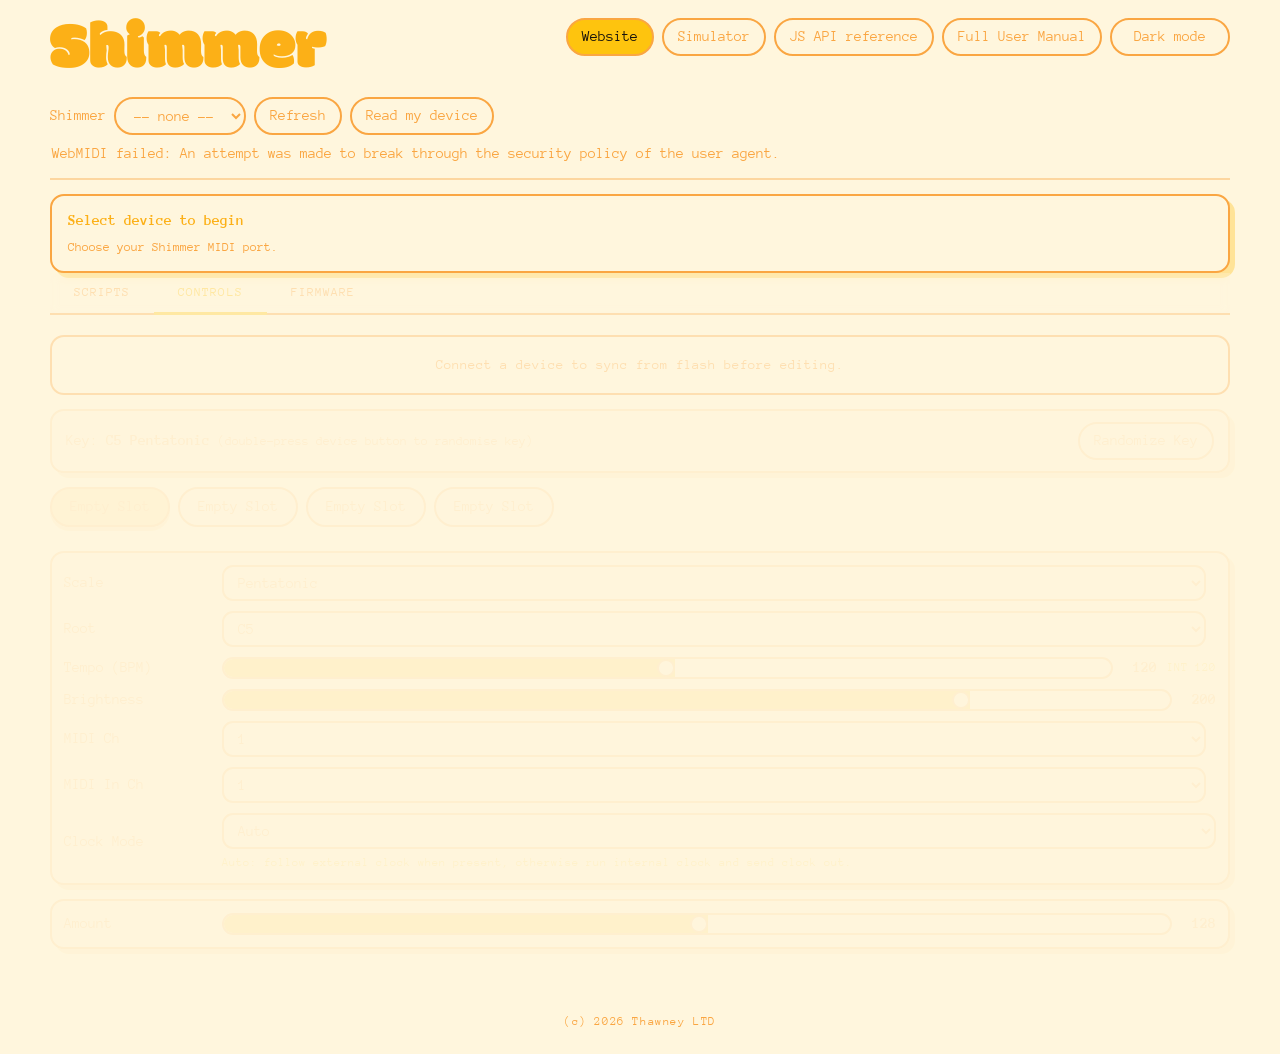
==== commit e415b620: "made manula less bad and pages match now" ====
--- a/index.html
+++ b/index.html
@@ -17,37 +17,47 @@
   <link rel="preconnect" href="https://fonts.gstatic.com" crossorigin>
   <link href="https://fonts.googleapis.com/css2?family=Anonymous+Pro:wght@700&family=Modak&display=swap" rel="stylesheet">
   <link rel="icon" href="favicon.svg" type="image/svg+xml">
-  <link rel="stylesheet" href="style.css?v=22">
+  <link rel="stylesheet" href="style.css?v=28">
 </head>
 <body>
-  <header>
-    <h1>Shimmer</h1>
-    <div id="midi-bar">
-      <label class="port-label">Shimmer <select id="midi-port"><option value="">-- none --</option></select></label>
-      <button id="btn-refresh" class="btn-small">Refresh</button>
-      <button id="btn-read-device" class="btn-small">Read my device</button>
-      <span id="status"></span>
-      <a href="simulator.html" class="btn-small" style="text-decoration:none;display:inline-flex;align-items:center;">Simulator →</a>
-      <button type="button" class="btn-small theme-toggle" data-theme-toggle aria-pressed="false">Dark mode</button>
-    </div>
+  <a class="skip-link" href="#main-content">Skip to main content</a>
+  <header class="site-header">
+    <a class="site-brand" href="index.html">Shimmer</a>
+    <div id="midi-bar" class="site-tools">
+      <label class="port-label" for="midi-port">Shimmer</label>
+      <select id="midi-port" aria-describedby="status"><option value="">-- none --</option></select>
+      <button id="btn-refresh" class="btn-small" type="button" aria-label="Refresh MIDI ports">Refresh</button>
+      <button id="btn-read-device" class="btn-small" type="button">Read my device</button>
+      <span id="status" role="status" aria-live="polite"></span>
+    </div>
+    <nav class="site-nav" aria-label="Site links">
+      <a href="index.html" class="site-link" aria-current="page">Website</a>
+      <a href="simulator.html" class="site-link">Simulator</a>
+      <a href="user-modes/" class="site-link">JS API reference</a>
+      <a href="manual.pdf" class="site-link" target="_blank" rel="noopener" aria-label="Full User Manual opens in a new tab">Full User Manual</a>
+      <button type="button" class="site-link theme-toggle" data-theme-toggle aria-pressed="false">Dark mode</button>
+    </nav>
   </header>
+
+  <main id="main-content">
+  <h1 class="sr-only">Shimmer Website</h1>
 
   <section id="startup-gate" data-state="awaiting" aria-live="polite">
     <h2 id="startup-title">Select device to begin</h2>
     <p id="startup-sub">Choose your Shimmer MIDI port, then wait while settings and scripts load.</p>
-    <div class="startup-progress-track">
+    <div class="startup-progress-track" role="progressbar" aria-label="Website loading progress" aria-valuemin="0" aria-valuemax="100" aria-valuenow="0">
       <div id="startup-progress"></div>
     </div>
   </section>
 
-  <nav class="tab-bar">
-    <button class="tab" data-tab="scripts">Scripts</button>
-    <button class="tab active" data-tab="controls">Controls</button>
-    <button class="tab" data-tab="firmware">Firmware</button>
+  <nav class="tab-bar" role="tablist" aria-label="Website sections">
+    <button class="tab" id="tab-button-scripts" data-tab="scripts" type="button" role="tab" aria-selected="false" aria-controls="tab-scripts" tabindex="-1">Scripts</button>
+    <button class="tab active" id="tab-button-controls" data-tab="controls" type="button" role="tab" aria-selected="true" aria-controls="tab-controls">Controls</button>
+    <button class="tab" id="tab-button-firmware" data-tab="firmware" type="button" role="tab" aria-selected="false" aria-controls="tab-firmware" tabindex="-1">Firmware</button>
   </nav>
 
-  <!-- ── Scripts tab ── -->
-  <section id="tab-scripts" class="tab-content">
+  <!-- Scripts tab -->
+  <section id="tab-scripts" class="tab-content" role="tabpanel" aria-labelledby="tab-button-scripts" hidden>
     <div class="scripts-view-bar">
       <div class="scripts-view-toggle" role="group" aria-label="Scripts view">
         <button type="button" class="scripts-view-btn active" data-scripts-view="simple" aria-pressed="true">Choose Scripts</button>
@@ -61,7 +71,7 @@
         <section class="scripts-panel scripts-panel-slots">
           <div class="scripts-panel-head">
             <div>
-              <h3>What’s On Your Shimmer</h3>
+              <h3>What's On Your Shimmer</h3>
               <p>Pick which slot you want to change.</p>
             </div>
           </div>
@@ -80,7 +90,7 @@
               type="text"
               class="simple-library-search"
               id="simple-library-search"
-              placeholder="Search scripts…"
+              placeholder="Search scripts..."
               autocomplete="off"
               spellcheck="false">
           </div>
@@ -137,11 +147,11 @@
       <div id="slot-cards"></div>
     </div>
 
-    <p class="api-docs"><a href="user-modes/README.md" target="_blank">JS API reference →</a></p>
-  </section>
-
-  <!-- ── Controls tab ── -->
-  <section id="tab-controls" class="tab-content active">
+    <p class="api-docs"><a href="user-modes/" target="_blank">JS API reference</a></p>
+  </section>
+
+  <!-- Controls tab -->
+  <section id="tab-controls" class="tab-content active" role="tabpanel" aria-labelledby="tab-button-controls">
 
     <div class="lock-banner">
       Connect a device to sync from flash before editing.
@@ -236,25 +246,25 @@
 
   </section>
 
-  <!-- ── Firmware tab ── -->
-  <section id="tab-firmware" class="tab-content">
+  <!-- Firmware tab -->
+  <section id="tab-firmware" class="tab-content" role="tabpanel" aria-labelledby="tab-button-firmware" hidden>
     <div class="fw-panel">
       <div class="fw-server-row">
-        <span id="fw-server-info">Checking firmware folder…</span>
-        <button id="fw-server-reload" class="fw-reload-btn" title="Re-check folder">↺</button>
+        <span id="fw-server-info">Checking firmware folder...</span>
+        <button id="fw-server-reload" class="fw-reload-btn" title="Re-check folder">Reload</button>
       </div>
       <div class="fw-zone">
         <label class="fw-file-label">
           <input type="file" id="fw-file" accept=".bin">
-          <span id="fw-filename">or choose a file…</span>
+          <span id="fw-filename">or choose a file...</span>
         </label>
         <button id="fw-flash" class="fw-flash-btn" disabled>Flash firmware</button>
         <button id="fw-abort" class="fw-abort-btn" style="display:none">Abort</button>
       </div>
-      <div class="fw-progress-track" id="fw-progress-track" style="display:none">
+      <div class="fw-progress-track" id="fw-progress-track" style="display:none" role="progressbar" aria-label="Firmware flashing progress" aria-valuemin="0" aria-valuemax="100" aria-valuenow="0">
         <div id="fw-progress-bar"></div>
       </div>
-      <p id="fw-status" class="fw-status-text"></p>
+      <p id="fw-status" class="fw-status-text" role="status" aria-live="polite"></p>
       <p class="fw-note">
         The device reboots automatically after a successful flash.<br>
         If firmware upload times out, switch to a less active script before flashing.<br>
@@ -263,10 +273,11 @@
       </p>
     </div>
   </section>
+  </main>
 
   <script src="theme.js?v=1"></script>
   <script src="script-safety.js?v=2"></script>
-  <script src="app.js?v=21"></script>
-  <footer class="site-footer">© 2026 Thawney LTD</footer>
+  <script src="app.js?v=24"></script>
+  <footer class="site-footer">(c) 2026 Thawney LTD</footer>
 </body>
 </html>
--- a/style.css
+++ b/style.css
@@ -8,6 +8,41 @@
 
 html {
   color-scheme: light;
+}
+
+.sr-only {
+  position: absolute;
+  width: 1px;
+  height: 1px;
+  padding: 0;
+  margin: -1px;
+  overflow: hidden;
+  clip: rect(0, 0, 0, 0);
+  white-space: nowrap;
+  border: 0;
+}
+
+.skip-link {
+  position: fixed;
+  top: 10px;
+  left: 10px;
+  z-index: 1000;
+  min-height: 38px;
+  display: inline-flex;
+  align-items: center;
+  border: 2px solid var(--line);
+  border-radius: var(--pill);
+  padding: 0 14px;
+  color: var(--ink);
+  background: var(--surface);
+  text-decoration: none;
+  transform: translateY(-140%);
+}
+
+.skip-link:focus {
+  transform: translateY(0);
+  outline: 3px solid rgba(254, 196, 14, 0.34);
+  outline-offset: 2px;
 }
 
 :root {
@@ -52,22 +87,11 @@
   font-family: "Anonymous Pro", "Courier New", monospace;
   font-size: 15px;
   line-height: 1.45;
-  background:
-    radial-gradient(1200px 560px at 8% -18%, rgba(255, 220, 121, 0.22), transparent 55%),
-    radial-gradient(900px 480px at 100% 5%, rgba(252, 176, 23, 0.12), transparent 58%),
-    linear-gradient(180deg, var(--paper), var(--paper-2));
+  background: var(--paper);
 }
 
 body::before {
-  content: "";
-  position: fixed;
-  inset: 0;
-  pointer-events: none;
-  background-image:
-    linear-gradient(to right, rgba(255, 220, 121, 0.14) 1px, transparent 1px),
-    linear-gradient(to bottom, rgba(255, 220, 121, 0.14) 1px, transparent 1px);
-  background-size: 24px 24px;
-  opacity: 0.24;
+  content: none;
 }
 
 /* ---------------------------------------------------------------------------
@@ -77,12 +101,90 @@
   position: sticky;
   top: 0;
   z-index: 20;
-  padding: 20px 0 14px;
-  background: linear-gradient(180deg, rgba(255, 246, 221, 0.98), rgba(255, 246, 221, 0.94));
+  padding: 18px 0 14px;
+  background: var(--paper);
   backdrop-filter: blur(4px);
   border-bottom: 2px solid rgba(250, 166, 66, 0.4);
   width: var(--page-w);
   margin: 0 auto;
+}
+
+.site-header {
+  display: grid;
+  grid-template-columns: minmax(180px, auto) minmax(0, 1fr);
+  align-items: start;
+  gap: 12px 18px;
+}
+
+.site-brand {
+  display: inline-flex;
+  align-items: baseline;
+  gap: 10px;
+  color: var(--accent-olive);
+  font-family: "Modak", Impact, sans-serif;
+  font-size: clamp(2.2rem, 5.2vw, 4.2rem);
+  font-weight: 400;
+  line-height: 1;
+  text-decoration: none;
+  white-space: nowrap;
+}
+
+.site-brand span {
+  color: var(--ink-soft);
+  font-family: "Anonymous Pro", "Courier New", monospace;
+  font-size: 12px;
+  line-height: 1;
+  text-transform: uppercase;
+  letter-spacing: 0.12em;
+  opacity: 0.75;
+}
+
+.site-tools {
+  display: flex;
+  grid-column: 1 / -1;
+  flex-wrap: wrap;
+  align-items: center;
+  gap: 8px;
+  min-width: 0;
+}
+
+.site-nav {
+  display: flex;
+  grid-column: 2;
+  grid-row: 1;
+  flex-wrap: wrap;
+  align-items: center;
+  justify-content: flex-end;
+  gap: 8px;
+  margin-left: auto;
+  width: 100%;
+}
+
+.site-link {
+  box-sizing: border-box;
+  min-height: 38px;
+  display: inline-flex;
+  align-items: center;
+  justify-content: center;
+  border: 2px solid var(--line);
+  background: var(--surface-2);
+  color: var(--ink);
+  border-radius: var(--pill);
+  padding: 0 14px;
+  font: inherit;
+  text-decoration: none;
+  white-space: nowrap;
+  cursor: pointer;
+}
+
+.site-link:hover {
+  background: var(--surface-3);
+}
+
+.site-link[aria-current="page"] {
+  background: var(--accent-yellow);
+  border-color: var(--line);
+  color: #17130d;
 }
 
 h1 {
@@ -95,7 +197,6 @@
 }
 
 #midi-bar {
-  margin-top: 10px;
   display: flex;
   flex-wrap: wrap;
   gap: 8px;
@@ -103,7 +204,8 @@
 }
 
 #midi-bar select,
-.btn-small {
+.btn-small,
+.site-tools select {
   height: 38px;
   border: 2px solid var(--line);
   background: var(--surface-2);
@@ -114,27 +216,27 @@
 }
 
 #midi-bar button,
-.btn-small {
+.btn-small,
+.site-link {
   cursor: pointer;
 }
 
 #midi-bar button:hover,
-.btn-small:hover {
+.btn-small:hover,
+.site-link:hover {
   background: var(--surface-3);
 }
 
-.theme-toggle {
+.theme-toggle,
+.theme-toggle-link {
   min-width: 120px;
-}
-
-button.home-link {
-  font: inherit;
-  cursor: pointer;
 }
 
 #midi-bar select:focus,
 #midi-bar button:focus,
 .btn-small:focus,
+.site-link:focus,
+.skip-link:focus,
 .mode-pill:focus,
 label select:focus,
 input[type="range"]:focus {
@@ -183,14 +285,14 @@
   height: 10px;
   border-radius: var(--pill);
   border: 2px solid var(--line);
-  background: #ffdc79;
+  background: var(--surface-2);
   overflow: hidden;
 }
 
 #startup-progress {
   width: 0%;
   height: 100%;
-  background: linear-gradient(90deg, var(--accent-yellow), var(--accent-glow));
+  background: var(--accent-yellow);
   transition: width 0.18s ease;
 }
 
@@ -716,7 +818,7 @@
 }
 
 .simple-library-sound::before {
-  content: "♪ ";
+  content: "";
 }
 
 .mode-traits,
@@ -896,7 +998,7 @@
 }
 
 /* ---------------------------------------------------------------------------
-   Scripts tab — slot cards
+   Scripts tab - slot cards
 --------------------------------------------------------------------------- */
 #slot-cards {
   display: grid;
@@ -1090,7 +1192,7 @@
 }
 
 .script-result-sound::before {
-  content: '♪  ';
+  content: '';
 }
 
 .script-result-empty {
@@ -1372,31 +1474,53 @@
 input[type="range"] {
   -webkit-appearance: none;
   appearance: none;
+  box-sizing: border-box;
   width: 100%;
-  height: 9px;
-  border-radius: 999px;
-  border: 2px solid var(--line);
-  background: linear-gradient(90deg, var(--accent-glow), var(--accent-yellow));
+  height: 22px;
+  padding: 0;
+  overflow: hidden;
+  border: 2px solid var(--line);
+  border-radius: var(--pill);
+  background: var(--surface-2);
+  cursor: pointer;
+}
+
+input[type="range"]::-webkit-slider-runnable-track {
+  height: 18px;
+  background: transparent;
+  border: 0;
 }
 
 input[type="range"]::-webkit-slider-thumb {
   -webkit-appearance: none;
+  appearance: none;
   width: 18px;
   height: 18px;
+  border: 2px solid var(--line);
   border-radius: 50%;
-  background: #fff6dd;
-  border: 2px solid var(--line);
-  box-shadow: 2px 2px 0 var(--shadow);
-  cursor: pointer;
+  background: var(--paper);
+  box-shadow: -100vw 0 0 100vw var(--accent-yellow);
+  cursor: pointer;
+}
+
+input[type="range"]::-moz-range-track {
+  height: 18px;
+  background: transparent;
+  border: 0;
+}
+
+input[type="range"]::-moz-range-progress {
+  height: 18px;
+  background: var(--accent-yellow);
+  border: 0;
 }
 
 input[type="range"]::-moz-range-thumb {
   width: 18px;
   height: 18px;
+  border: 2px solid var(--line);
   border-radius: 50%;
-  background: #fff6dd;
-  border: 2px solid var(--line);
-  box-shadow: 2px 2px 0 var(--shadow);
+  background: var(--paper);
   cursor: pointer;
 }
 
@@ -1510,14 +1634,14 @@
   height: 10px;
   border-radius: var(--pill);
   border: 2px solid var(--line);
-  background: #ffdc79;
+  background: var(--surface-2);
   overflow: hidden;
 }
 
 #fw-progress-bar {
   width: 0%;
   height: 100%;
-  background: linear-gradient(90deg, var(--accent-yellow), var(--accent-glow));
+  background: var(--accent-yellow);
   transition: width 0.2s ease;
 }
 
@@ -1642,27 +1766,22 @@
 }
 
 html[data-theme="dark"] body {
-  background:
-    radial-gradient(1200px 560px at 8% -18%, rgba(255, 198, 10, 0.14), transparent 55%),
-    radial-gradient(900px 480px at 100% 5%, rgba(255, 198, 10, 0.22), transparent 58%),
-    linear-gradient(180deg, var(--paper), var(--paper-2));
+  background: var(--paper);
 }
 
 html[data-theme="dark"] body::before {
-  background-image:
-    linear-gradient(to right, rgba(255, 255, 255, 0.06) 1px, transparent 1px),
-    linear-gradient(to bottom, rgba(255, 255, 255, 0.06) 1px, transparent 1px);
-  opacity: 0.28;
+  content: none;
 }
 
 html[data-theme="dark"] header {
-  background: linear-gradient(180deg, rgba(35, 35, 35, 0.96), rgba(45, 45, 45, 0.9));
+  background: var(--paper);
   border-bottom-color: rgba(255, 198, 10, 0.5);
 }
 
 html[data-theme="dark"] #midi-bar select:focus,
 html[data-theme="dark"] #midi-bar button:focus,
 html[data-theme="dark"] .btn-small:focus,
+html[data-theme="dark"] .site-link:focus,
 html[data-theme="dark"] .mode-pill:focus,
 html[data-theme="dark"] label select:focus,
 html[data-theme="dark"] input[type="range"]:focus,
